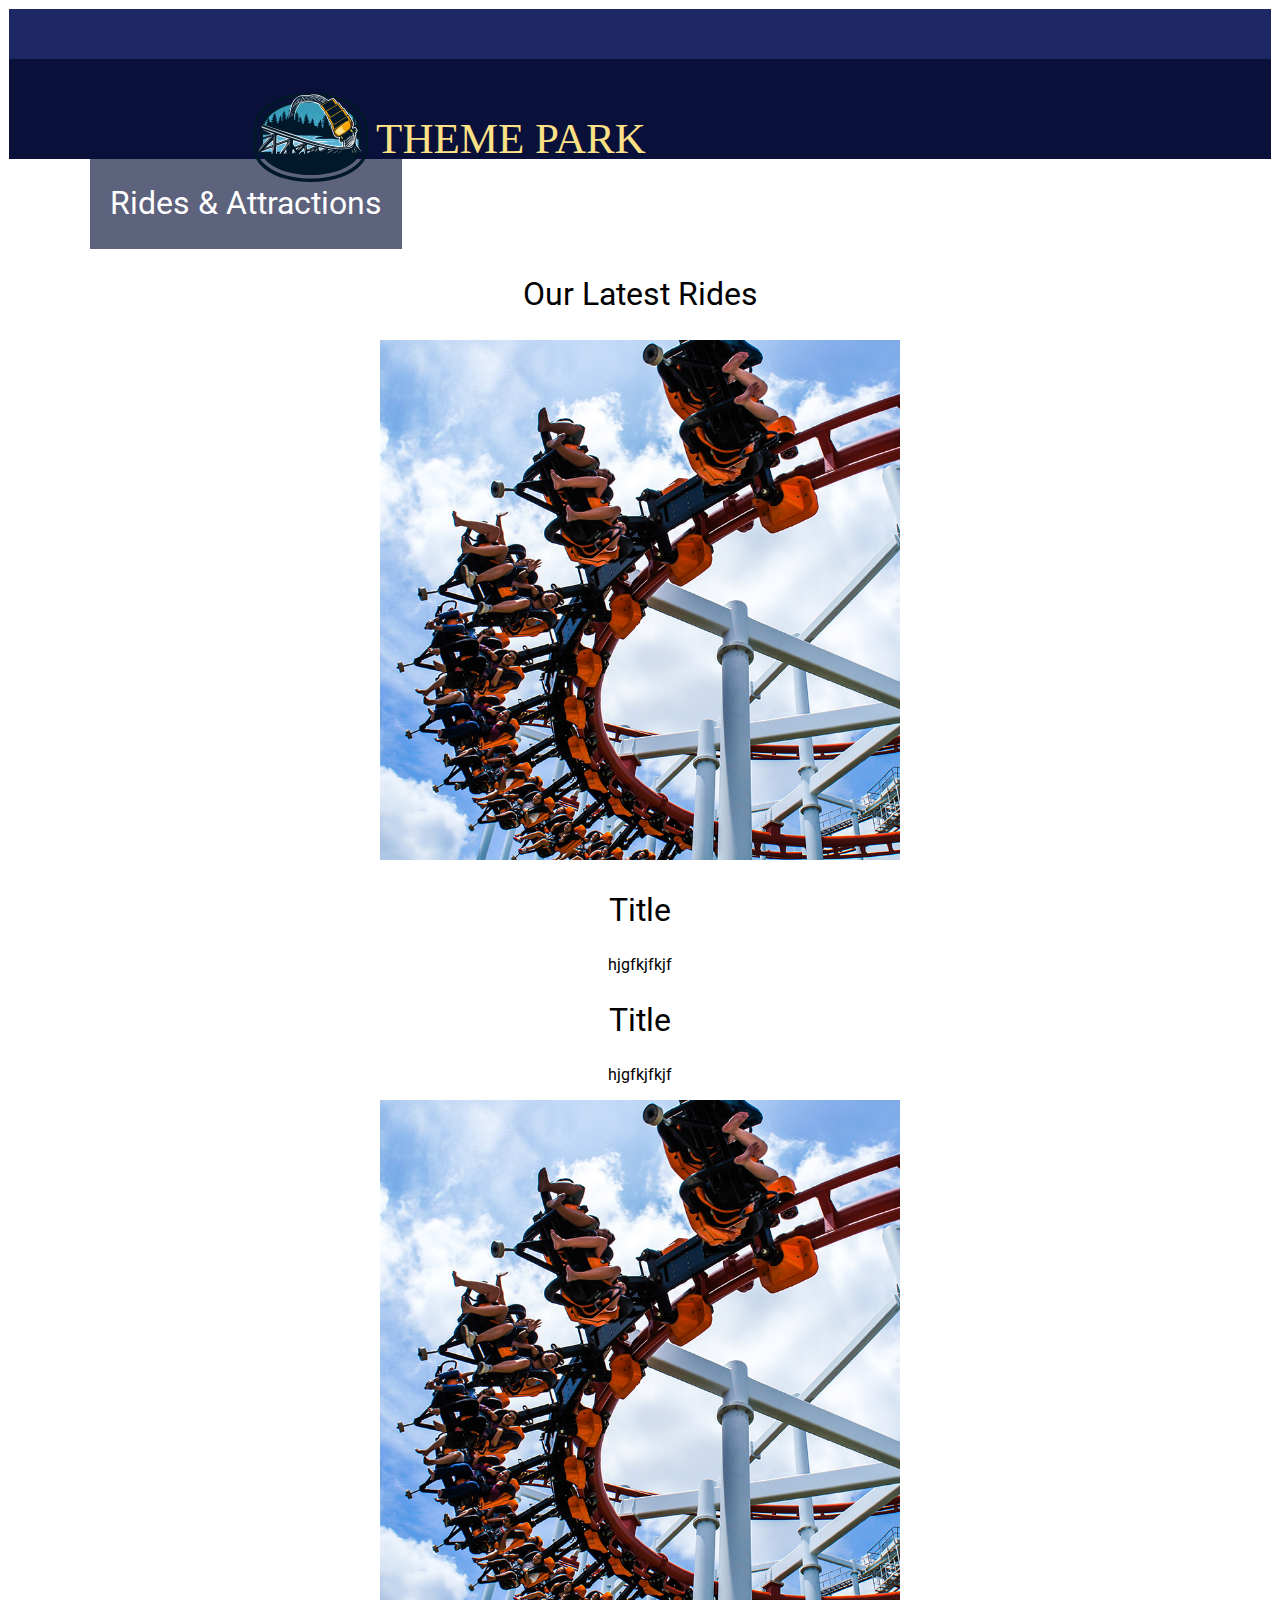
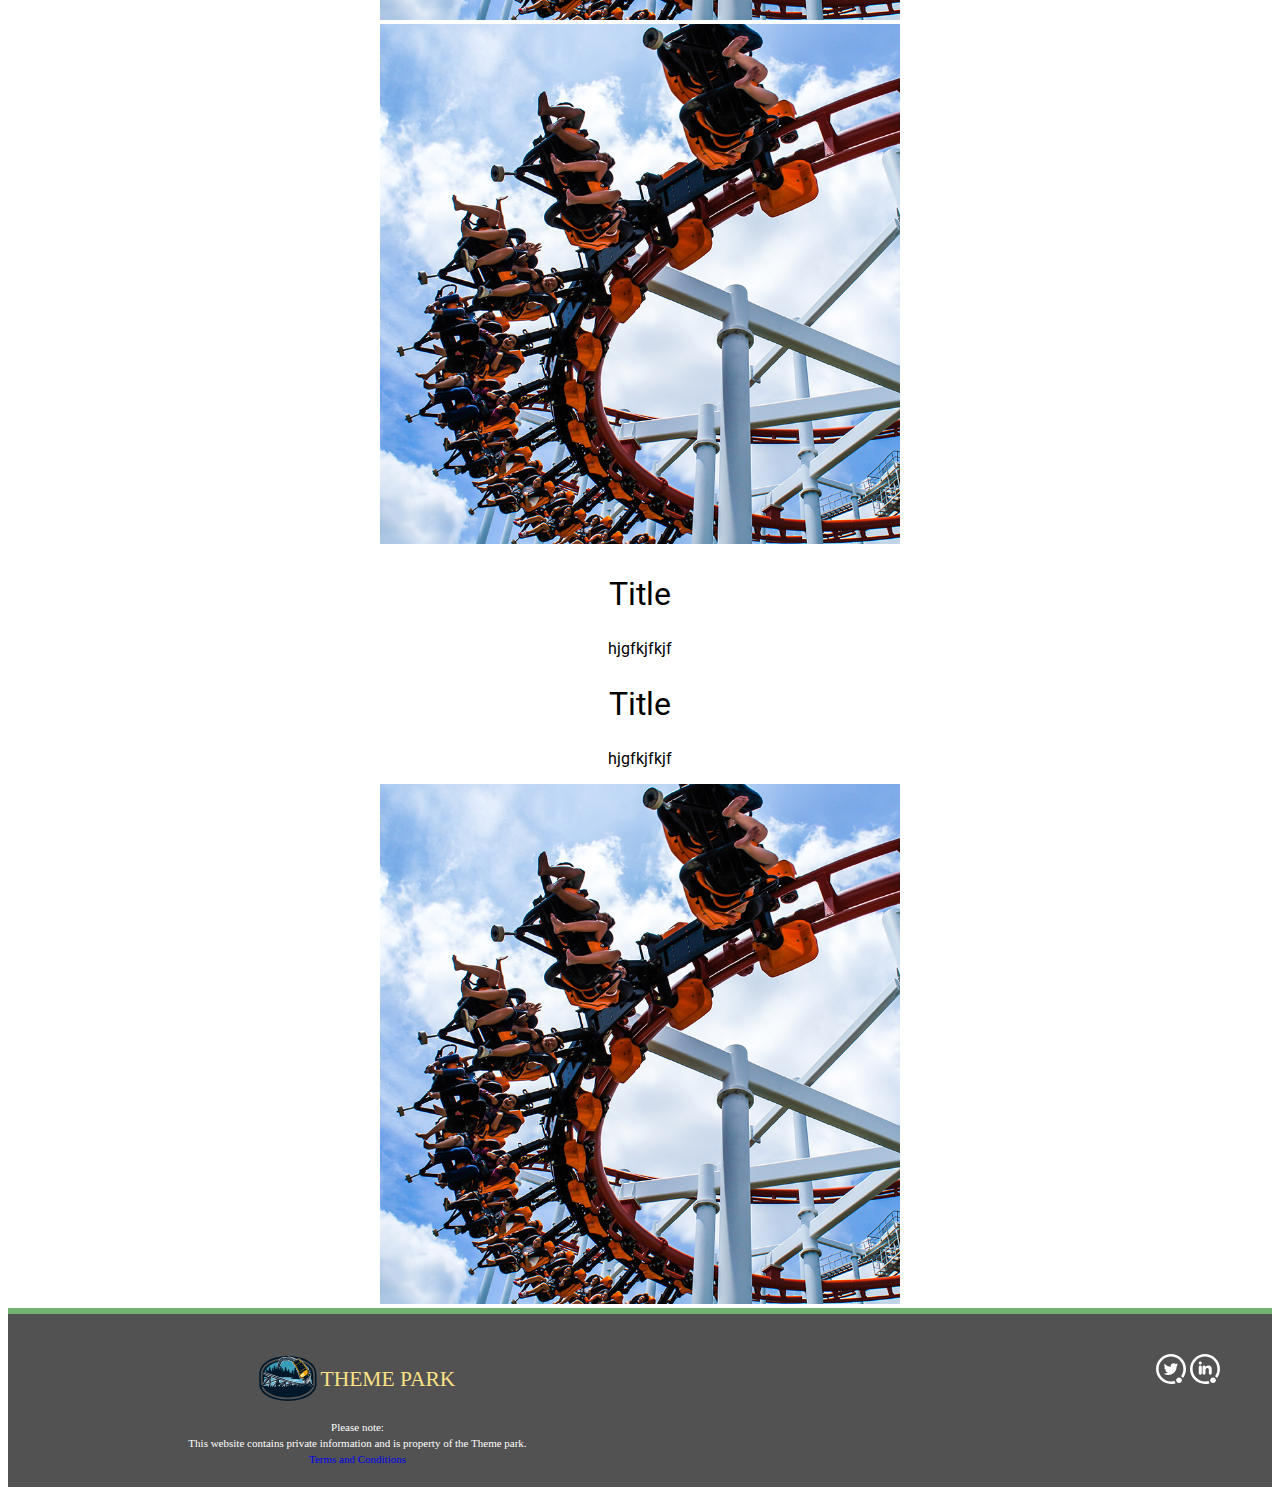
==== about-the-park.html @ 06538657 "Update about-the-park.html" ====
<!DOCTYPE html>
<html lang="en">

<!-- This head section contains all the invisible information about the page -->
<head>
  <title>Theme Park</title>
  <meta charset="utf-8">
  <meta name="description" content="?????">
  <meta name="author" content="????">
  <meta name="viewport" content="width=device-width, initial-scale=1.0">
  <meta name="refresh" content="600">
  <meta name="keywords" content="?????'">
  <link rel="stylesheet" type="text/css" href="StyleSheet/common.css">
  <link rel="preconnect" href="https://fonts.googleapis.com">
<link rel="preconnect" href="https://fonts.gstatic.com" crossorigin>
<link href="https://fonts.googleapis.com/css2?family=Roboto:wght@300&display=swap" rel="stylesheet">
</head>

<!-- This body section contains the structure for all the visble content -->
<body>
<div class = "grid-container-index">
    <header>

    <div class="info-bar">
    </div>
       
    <nav>
        <a class="navbar-brand" href="#">
       <img src="../img/logo.svg" width="400px">
       </a>
           <ol>
           <li><a href="index.html">Home</a></li>
           <li><a href="rides.html">Rides</a></li>
           <li><a href="about-the-park.html">Park Information</a></li>
           </ol>
        
       </nav> 
     
    </header>

    <div style="text-align:center"> 

        <!-- <video id="video1" width="100%" width="200px" autoplay>
          <source src="../img/1079495960-preview.mp4" type="video/mp4">
          <source src="../img/1079495960-preview.mp4" type="video/ogg">
        </video>
      </div>  -->


    <section class="rides-banner">

        <div class="container">

        <div class="custom-hero-text-box text-center">
            <h1>Rides & Attractions</h1>  </h1>
        </div>
     
    </div>
    </section>






 
    


    <section class="rides-feature">
        <h2 class="text-center">Our Latest Rides</h2>

        <div class="container">

        <div class="rides-feature-row">
            <div class="rides-feature-col-2">
                <div class="rides-feature-box ">
                    <img src="img/rollercoaster1.jpg" alt="??" width= "520px" height= "520px" class="">

                    <div class="box-border ">
                    </div>
                </div>
            </div>

            <div class="rides-feature-col-2">
                <div class="rides-feature-box ">
                    <div class="box-border ">
                        <h2>Title</h2>
                        <p>hjgfkjfkjf</p>
                    </div>
                </div>
            </div>


        </div>

    </div>


    </section>


    <section class="rides-feature">
        <div class="container">

        <div class="rides-feature-row">
            <div class="rides-feature-col-2">
                <div class="rides-feature-box">
                    <div class="box-border">
                        <h2>Title</h2>
                        <p>hjgfkjfkjf</p>
                    </div>
                </div>
            </div>

            <div class="rides-feature-col-2">
                <div class="rides-feature-box ">
                    <div class="rides-feature-box">
                        <img src="img/rollercoaster1.jpg" alt="??" width= "520px" height= "520px" class="">
                    </div>
                </div>
            </div>


        </div>

    </div>


    </section>

    
    <section class="rides-feature">
        <div class="container">

        <div class="rides-feature-row">
            <div class="rides-feature-col-2">
                <div class="rides-feature-box ">
                    <img src="img/rollercoaster1.jpg" alt="??" width= "520px" height= "520px" class="">

                    <div class="box-border ">
                    </div>
                </div>
            </div>

            <div class="rides-feature-col-2">
                <div class="rides-feature-box ">
                    <div class="box-border ">
                        <h2>Title</h2>
                        <p>hjgfkjfkjf</p>
                    </div>
                </div>
            </div>


        </div>

    </div>


    </section>


    <section class="rides-feature">
        <div class="container">

        <div class="rides-feature-row">
            <div class="rides-feature-col-2">
                <div class="rides-feature-box">
                    <div class="box-border">
                        <h2>Title</h2>
                        <p>hjgfkjfkjf</p>
                    </div>
                </div>
            </div>

            <div class="rides-feature-col-2">
                <div class="rides-feature-box ">
                    <div class="rides-feature-box">
                        <img src="img/rollercoaster1.jpg" alt="??" width= "520px" height= "520px" class="">
                    </div>
                </div>
            </div>


        </div>

    </div>


    </section>





   <footer>
        <div class="products-footer">
            <div class="container">
                <div class="row">
                    <div class="col-md-6 col-sm-12 margin-bottom-20 text-center-max767" style="line-height:16px;">
                        <a href="#">
                            <img src="../img/logo.svg" width="200" class="img-fluid">
                        </a>
                        <br> <br>
                        <span style="font-size: 11px; color: #ffffff; line-height:13px;">
                            Please note:<br>
                            This website contains private information and is property of the Theme park. 
                        </span>
                        <br>
                        <div class="margin-top-10">
                        <a href="#" class="color-green" style="font-size: 11px;">Terms and Conditions</a>
                        </div>
                    </div>
        
                    <div class="col-md-6 col-sm-12">
                        <div class="row">
                            <div class="col-md-12 text-right-custom text-center-max767">
                                <a href="#" target="_blank">
                                    <img src="../img/twitter.svg" width="30" class="img-fluid margin-right-15">
                                </a>
                                <a href="#" target="_blank">
                                    <img src="../img/linkedin.svg" width="30" class="img-fluid">
                                </a>
                            </div>
                        </div>
                    </div>
                </div>
               
              
            </div>
        </div>
    </footer>
</div>
</body>
</html>
---- StyleSheet/common.css ----
/*Common CSS-------------------------------------*/

* {
    box-sizing: border-box;
}

body{
    background: white;
    height: 100%;
}

h1{
    font-family: 'Roboto', sans-serif;
    font-style: normal;
    font-variant: normal;
    font-weight: normal;
    font-size: 2em;
    color: white;
}

h2{
    font-family: 'Roboto', sans-serif;
    font-style: normal;
    font-variant: normal;
    font-weight: normal;
    font-size: 2em;
}

h3{
    font-family: 'Roboto', sans-serif;
    font-style: normal;
    font-variant: normal;
    font-weight: 500;
    font-size: 1.3em;
}


h4{
    font-family: 'Roboto', sans-serif;
    font-style: normal;
    font-variant: normal;
    font-weight: normal;
    font-size: 1em;
    color: rgb(0, 0, 0);
}

p{
    font-family: 'Roboto', sans-serif;
    font-style: normal;
    font-variant: normal;
    font-weight: normal;
    font-size: 1em;
    color: rgb(0, 0, 0);
}

.logo{
    margin-top: -10px;
}

.text-center{
    text-align: center;
}

.container{
max-width: 1130px;
width: 100%;
    padding-right: 15px;
    padding-left: 15px;
    margin-right: auto;
    margin-left: auto;
}

a:link { text-decoration: none; }
a:visited { text-decoration: none; }
a:hover { text-decoration: none; }
a:active { text-decoration: none; }



/*Header CSS---------------------------------------*/

header { grid-area: header; }

header{
    background:#09103a;
    
    border: 1px solid white;
    text-align: center;
    width:100%;
    height:150px;    
}

infobar { grid-area: infobar; }

.info-bar {
    background: #1d2864;
    color: #fff;
height: 50px;
}

.custom-hero-text-box{
    background: #09103aa8;
    padding: 5px 20px 5px 20px;
    width: fit-content;
    height: fit-content;
}

/*Nav CSS-------------------------------------------*/


nav { grid-area: nav; }

nav{
    background:#09103a;
    text-align:center;
    width:100%;
    height: 100px;
    padding-top: 30px;
}

nav ol{
    list-style:none;
    margin:0;
    text-align:center;
    float: right;
    
    
}

nav li{
    display:inline;
   
}

nav li a {
    font-family: Arial, Helvetica, sans-serif;
    font-style: normal;
    text-decoration: none;
    font-variant: normal;
    font-weight: normal;
    font-size: 1em;
    color:hsl(0,0%,255%);
    display:inline-block;
    padding: 30px 40px 20px 40px;

    
    
}

nav li a:hover{

    background: rgb(101, 101, 101);
   
}  

.navbar-brand {
    padding-top: 30px;
    margin-right: 30%;

}



.tickets{
    margin-top: 20px;
    margin-bottom: 20px;
}


.ticket-row {
    display: -ms-flexbox;
    display: flex;
    -ms-flex-wrap: wrap;
    flex-wrap: wrap;
    justify-content: space-between;
    justify-content: center;


}

.ticket-col-4 {
    -ms-flex: 0 0 33.333333%;
    flex: 0 0 33.333333%;
    max-width: 33.333333%;
}

.ticket-box {
    color: #6b2525;
    margin-left: 10px;
    margin-right: auto;
    text-align: center;
    text-decoration: none;
    overflow: hidden;
}

.feature-row {
    display: -ms-flexbox;
    display: flex;
    -ms-flex-wrap: wrap;
    flex-wrap: wrap;
    
}

.feature-col-2 {
    -ms-flex: 0 0 50%;
    flex: 0 0 50%;
    max-width: 50%;
    min-width: 400px;
    margin-left: auto;
    margin-right: auto;
}

.feature-box {
    padding: 10px;
    color: #6b2525;
    margin-left: auto;
    margin-right: auto;
    margin-bottom: 5px;
    text-align: left;
}

.color-box .box-border {
    border: 1px solid #ffffff;
    padding: 20px 15px;
    border-radius: 16px;
    min-height: 501px;
}

.orange {
    background: #f08819;
}

.white {
    border-color:  #f08819;
    border-width: 1px;;
    border-style: solid;
    background: #fff;
}

.banner{
    height: 600px;
    background-color: rgb(0, 0, 0);
    background: url(../img/shutterstock_271954364.jpg) no-repeat;
    background-size: cover;
    background-position: top center;
    /* overflow: hidden; */
    padding: 4% 0 0 0;
}

/*Footer CSS-------------------------------------------*/

.products-footer {
    background: #525252;
    padding: 40px 0 20px 0;
    overflow: hidden;
    border-top: 6px solid #74b272;
}

    .row {
        display: -ms-flexbox;
        display: flex;
        -ms-flex-wrap: wrap;
        flex-wrap: wrap;
        margin-right: -15px;
        margin-left: -15px;
    }



.text-right-custom {
    text-align: right;
}


.col-md-6 {

    flex: 0 0 100%;
    max-width: 50%;
}

.col-md-12 {

    flex: 0 0 100%;
}


.img-fluid {
    transition: all .2s ease-in-out;
    margin-bottom: -4px;

}

.img-fluid:hover {
    transform: scale(1.1);
}
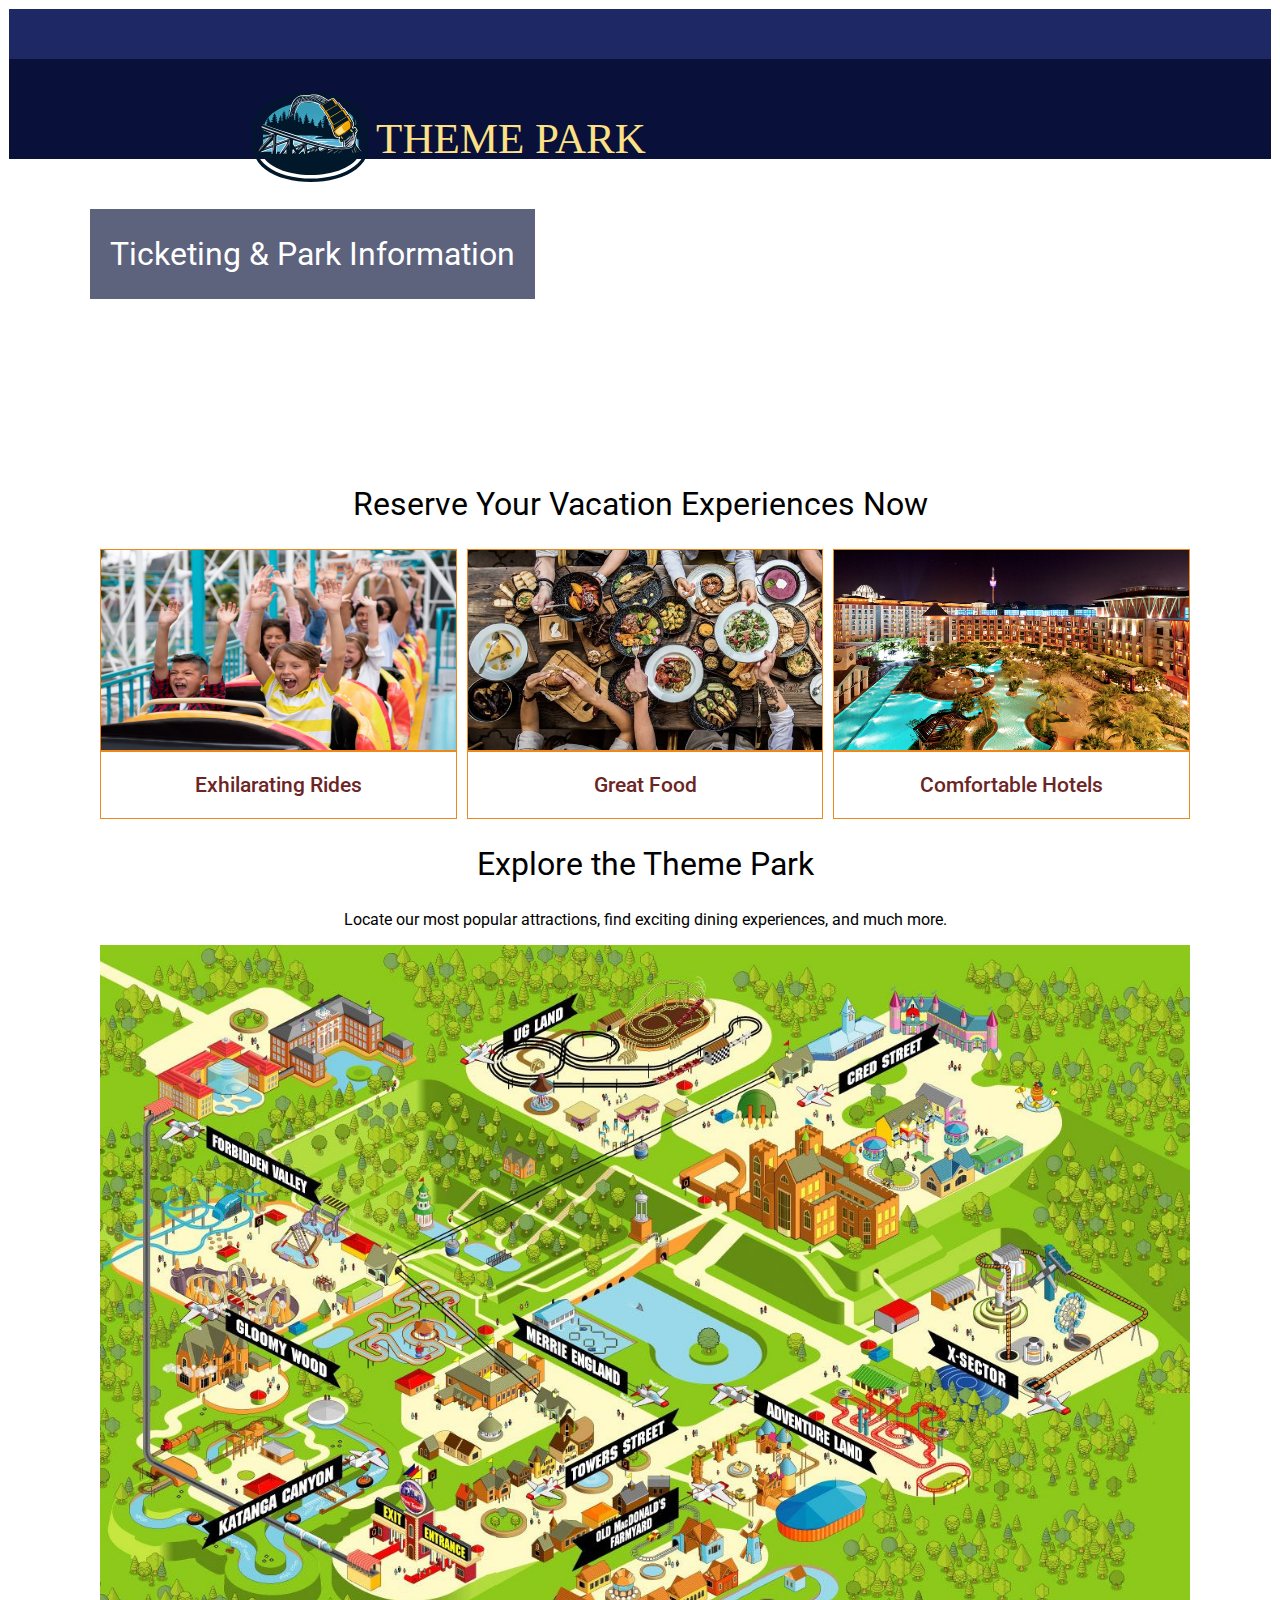
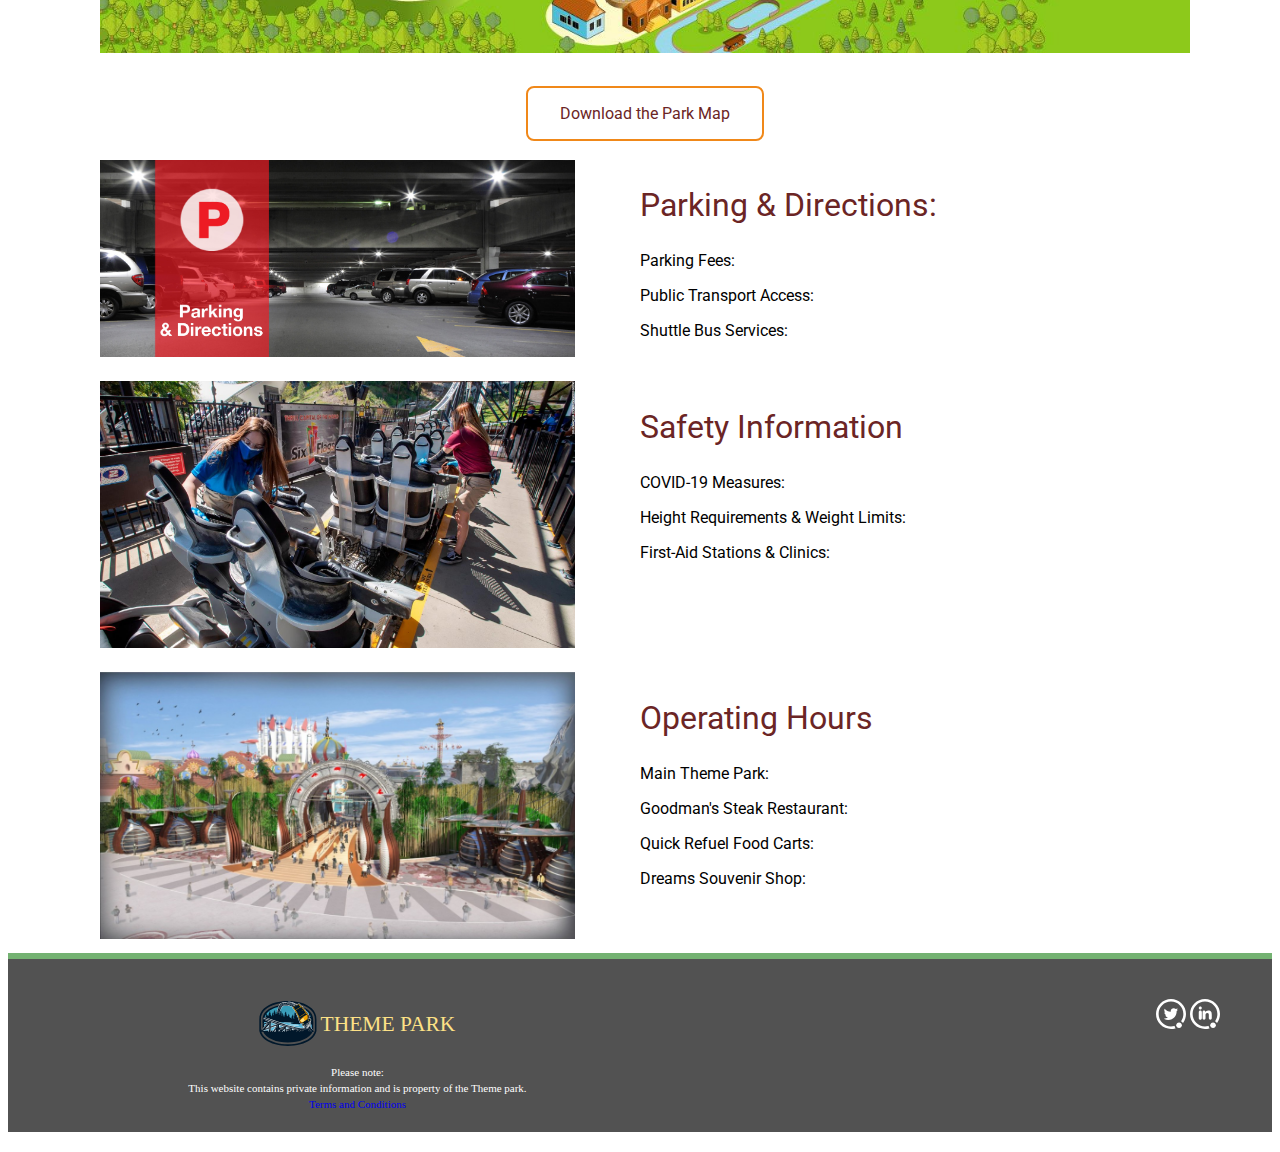
==== commit 8a6ded60: "Added parkInfo.css, extended HTML for 3rd page." ====
--- a/about-the-park.html
+++ b/about-the-park.html
@@ -11,15 +11,19 @@
   <meta name="refresh" content="600">
   <meta name="keywords" content="?????'">
   <link rel="stylesheet" type="text/css" href="StyleSheet/common.css">
+  <link rel="stylesheet" type="text/css" href="StyleSheet/parkInfo.css">
   <link rel="preconnect" href="https://fonts.googleapis.com">
 <link rel="preconnect" href="https://fonts.gstatic.com" crossorigin>
 <link href="https://fonts.googleapis.com/css2?family=Roboto:wght@300&display=swap" rel="stylesheet">
 </head>
 
-<!-- This body section contains the structure for all the visble content -->
+<!-- This body section contains the structure for all the visible content -->
 <body>
 <div class = "grid-container-index">
+    
     <header>
+        
+    <!-- Beginning of the navigation bar, containing links to other pages. -->
 
     <div class="info-bar">
     </div>
@@ -38,161 +42,165 @@
      
     </header>
 
+    <!-- Beginning of the 3 column card layout for ticketing. -->
+
     <div style="text-align:center"> 
 
-        <!-- <video id="video1" width="100%" width="200px" autoplay>
-          <source src="../img/1079495960-preview.mp4" type="video/mp4">
-          <source src="../img/1079495960-preview.mp4" type="video/ogg">
-        </video>
-      </div>  -->
-
-
-    <section class="rides-banner">
-
-        <div class="container">
-
-        <div class="custom-hero-text-box text-center">
-            <h1>Rides & Attractions</h1>  </h1>
-        </div>
-     
-    </div>
-    </section>
-
-
-
-
-
-
- 
-    
-
-
-    <section class="rides-feature">
-        <h2 class="text-center">Our Latest Rides</h2>
-
-        <div class="container">
-
-        <div class="rides-feature-row">
-            <div class="rides-feature-col-2">
-                <div class="rides-feature-box ">
-                    <img src="img/rollercoaster1.jpg" alt="??" width= "520px" height= "520px" class="">
-
+    <section class="parkInfo-banner">
+        <div class="container">
+
+         <div class="custom-hero-text-box text-center">
+                <h1>Ticketing & Park Information</h1>  </h1>
+        </div>  
+      </div>
+    </section>
+
+    <section class="reservation">
+        <div class="container">
+            <h2 class="text-center">Reserve Your Vacation Experiences Now</h2>
+        <div class="reservation-row">
+
+            <div class="reservation-col">
+                <div class="reservation-box white">
+                    <div class="box-border text-center">
+                        <a href="#" target="_blank" class="color-white">
+                        <img src="img/parkInfo/exhilarating.jpg" alt="??" width= "360px" height= "200px" class="img-fluid">
+                    </div>
+                </div>
+                <div class="box-border text-center reservation-box white">
+                <h3>Exhilarating Rides</h3></div></a>
+            </div>
+        
+
+            <div class="reservation-col">
+                <div class="reservation-box white">
+                    <div class="box-border text-center">
+                        <a href="#" target="_blank" class="color-white">
+                        <img src="img/parkInfo/food.jpg" alt="??" width= "360px" height= "200px" class="img-fluid">
+                    </div>
+                </div>
+                <div class="box-border text-center reservation-box white">
+                <h3>Great Food</h3></div></a>
+            </div>
+
+            <div class="reservation-col">
+                <div class="reservation-box white">
+                    <div class="box-border text-center">
+                        <a href="#" target="_blank" class="color-white">
+                        <img src="img/parkInfo/hotels.jpg" alt="??" width= "360px" height= "200px" class="img-fluid">
+                    </div>
+                </div>
+                <div class="box-border text-center reservation-box white">
+                <h3>Comfortable Hotels</h3></div></a>
+            </div>
+
+        </div>
+            
+        </div>
+       
+      <!-- Beginning of the park map. -->
+
+      <section class="parkMap">
+        <div class="container">
+            <div class="parkMap-row">
+                <div class="parkMap-box ">
                     <div class="box-border ">
-                    </div>
-                </div>
-            </div>
-
-            <div class="rides-feature-col-2">
-                <div class="rides-feature-box ">
-                    <div class="box-border ">
-                        <h2>Title</h2>
-                        <p>hjgfkjfkjf</p>
-                    </div>
-                </div>
-            </div>
-
-
-        </div>
-
-    </div>
-
-
-    </section>
-
-
-    <section class="rides-feature">
-        <div class="container">
-
-        <div class="rides-feature-row">
-            <div class="rides-feature-col-2">
-                <div class="rides-feature-box">
-                    <div class="box-border">
-                        <h2>Title</h2>
-                        <p>hjgfkjfkjf</p>
-                    </div>
-                </div>
-            </div>
-
-            <div class="rides-feature-col-2">
-                <div class="rides-feature-box ">
-                    <div class="rides-feature-box">
-                        <img src="img/rollercoaster1.jpg" alt="??" width= "520px" height= "520px" class="">
-                    </div>
-                </div>
-            </div>
-
-
-        </div>
-
-    </div>
-
-
-    </section>
-
-    
-    <section class="rides-feature">
-        <div class="container">
-
-        <div class="rides-feature-row">
-            <div class="rides-feature-col-2">
-                <div class="rides-feature-box ">
-                    <img src="img/rollercoaster1.jpg" alt="??" width= "520px" height= "520px" class="">
-
-                    <div class="box-border ">
-                    </div>
-                </div>
-            </div>
-
-            <div class="rides-feature-col-2">
-                <div class="rides-feature-box ">
-                    <div class="box-border ">
-                        <h2>Title</h2>
-                        <p>hjgfkjfkjf</p>
-                    </div>
-                </div>
-            </div>
-
-
-        </div>
-
-    </div>
-
-
-    </section>
-
-
-    <section class="rides-feature">
-        <div class="container">
-
-        <div class="rides-feature-row">
-            <div class="rides-feature-col-2">
-                <div class="rides-feature-box">
-                    <div class="box-border">
-                        <h2>Title</h2>
-                        <p>hjgfkjfkjf</p>
-                    </div>
-                </div>
-            </div>
-
-            <div class="rides-feature-col-2">
-                <div class="rides-feature-box ">
-                    <div class="rides-feature-box">
-                        <img src="img/rollercoaster1.jpg" alt="??" width= "520px" height= "520px" class="">
-                    </div>
-                </div>
-            </div>
-
-
-        </div>
-
-    </div>
-
-
-    </section>
-
-
-
-
+
+                        <h2>Explore the Theme Park</h2>
+                        <p>Locate our most popular attractions, find exciting dining experiences, and much more.</p>
+
+                        <img class="parkMap-img" src="img/parkInfo/TP-map.jpg" alt="A map of the Theme Park">
+
+                        <a class="parkMap-button" href="img/parkInfo/TP-map.jpg" download="Theme_Park_Map">Download the Park Map</a>
+
+                    </div> 
+                </div>
+            </div>
+        </div>
+
+
+      </section>
+
+
+      <!-- Beginning of the 3 Information Rows -->
+
+      <section class="info">
+        <div class="container">
+            <div class="info-row">
+
+                <div class="info-col-1">
+                    <div class="info-box ">
+                        <img src="img/parkInfo/parking.jpg" alt="??" class="info-img">
+                    </div>
+                </div>
+
+                <div class="info-col-2">
+                    <div class="info-box">
+                        <div class="box-border ">
+                            <h2>Parking & Directions:</h2>
+                            <p>Parking Fees: </p>
+                            <p>Public Transport Access: </p>
+                            <p>Shuttle Bus Services: </p>
+                        </div>
+                    </div>
+                </div>
+
+            </div>
+        </div>
+    </section>
+
+    <section class="info">
+        <div class="container">
+            <div class="info-row">
+
+                <div class="info-col-1">
+                    <div class="info-box ">
+                        <img src="img/parkInfo/safety.jpg" alt="??" class="info-img">
+                    </div>
+                </div>
+
+                <div class="info-col-2">
+                    <div class="info-box">
+                        <div class="box-border ">
+                            <h2>Safety Information</h2>
+                            <p>COVID-19 Measures: </p>
+                            <p>Height Requirements & Weight Limits: </p>
+                            <p>First-Aid Stations & Clinics: </p>
+                        </div>
+                    </div>
+                </div>
+
+            </div>
+        </div>
+    </section>
+
+    <section class="info">
+        <div class="container">
+            <div class="info-row">
+
+                <div class="info-col-1">
+                    <div class="info-box ">
+                        <img src="img/parkInfo/operatingHrs.png" alt="??" class="info-img">
+                    </div>
+                </div>
+
+                <div class="info-col-2">
+                    <div class="info-box">
+                        <div class="box-border ">
+                            <h2>Operating Hours</h2>
+                            <p>Main Theme Park: </p>
+                            <p>Goodman's Steak Restaurant: </p>
+                            <p>Quick Refuel Food Carts: </p>
+                            <p>Dreams Souvenir Shop: </p>
+                        </div>
+                    </div>
+                </div>
+
+            </div>
+        </div>
+    </section>
+
+    <!-- The footer Section -->
 
    <footer>
         <div class="products-footer">
--- a/StyleSheet/parkInfo.css
+++ b/StyleSheet/parkInfo.css
@@ -0,0 +1,141 @@
+/*-----Ticketing & Park Information Page-----*/
+
+/*---Top Banner---*/
+.parkInfo-banner{
+    height: 300px;
+    background-color: rgb(0, 0, 0);
+    background: url(../img/shutterstock_271954364.jpg) no-repeat;
+    background-size: cover;
+    background-position: top center;
+    /* overflow: hidden; */
+    padding: 4% 0 0 0;
+}
+
+/*---3 Cards---*/
+.reservation{
+    margin-top: 20px;
+    margin-bottom: 20px;
+}
+
+
+.reservation-row {
+    display: -ms-flexbox;
+    display: flex;
+    -ms-flex-wrap: wrap;
+    flex-wrap: wrap;
+    justify-content: space-between;
+    justify-content: center;
+}
+
+.reservation-col {
+    -ms-flex: 0 0 33.333333%;
+    flex: 0 0 33.333333%;
+    max-width: 33.333333%;
+}
+
+.reservation-box {
+    color: #6b2525;
+    margin-left: 10px;
+    margin-right: auto;
+    text-align: center;
+    text-decoration: none;
+    overflow: hidden;
+}
+
+/*---Park Map---*/
+
+.parkMap-row {
+    -ms-flex: 0 0 100%;
+    flex: 0 0 100%;
+    max-width: 1130px;
+    min-width: 400px;
+    padding-left: 10px;
+    margin-left: auto;
+    margin-right: auto;
+}
+
+.parkMap-box {
+    color: #000000;
+    margin-left: auto;
+    margin-right: auto;
+    margin-bottom: 5px;
+    text-align: center;
+}
+
+.parkMap-img{
+    max-width: 1130px;
+    width: 100%;
+    margin-right: auto;
+    margin-left: auto;
+    padding-bottom: 25px;
+}
+
+.parkMap-button{
+    background-color: #ffffff;
+    border: 2px solid #f08819;
+    color: #6b2525;
+    padding: 16px 32px;
+    text-align: center;
+    text-decoration: none;
+    display: inline-block;
+    font-family: 'Roboto', sans-serif;
+    font-style: normal;
+    font-variant: normal;
+    font-weight: normal;
+    font-size: 16px;
+    margin: 4px 2px;
+    transition-duration: 0.4s;
+    cursor: pointer;
+    border-radius: 8px;
+}
+  
+    .parkMap-button:hover{
+        background-color: #f08819;
+        color: white;
+    }
+
+/*---3 Information Rows---*/
+.info-row {
+    display: -ms-flexbox;
+    display: flex;
+    -ms-flex-wrap: wrap;
+    flex-wrap: wrap; 
+    padding: 10px
+}
+
+.info-col-1 {
+    -ms-flex: 0 0 50%;
+    flex: 0 0 50%;
+    max-width: 50%;
+    min-width: 400px;
+    margin-left: auto;
+    margin-right: auto;
+    align-self: center;
+}
+
+.info-col-2 {
+    -ms-flex: 0 0 50%;
+    flex: 0 0 50%;
+    max-width: 50%;
+    min-width: 400px;
+    margin-left: auto;
+    margin-right: auto;
+    align-self: flex-start;
+}
+
+.info-box {
+    color: #6b2525;
+    margin-left: auto;
+    margin-right: auto;
+    text-align: left;
+    border-color: #000000;
+}
+
+.info-img{
+    max-width: 475px;
+    width: 100%;
+    max-height: 267px;
+    height: 100%;
+    margin-right: auto;
+    margin-left: auto;
+}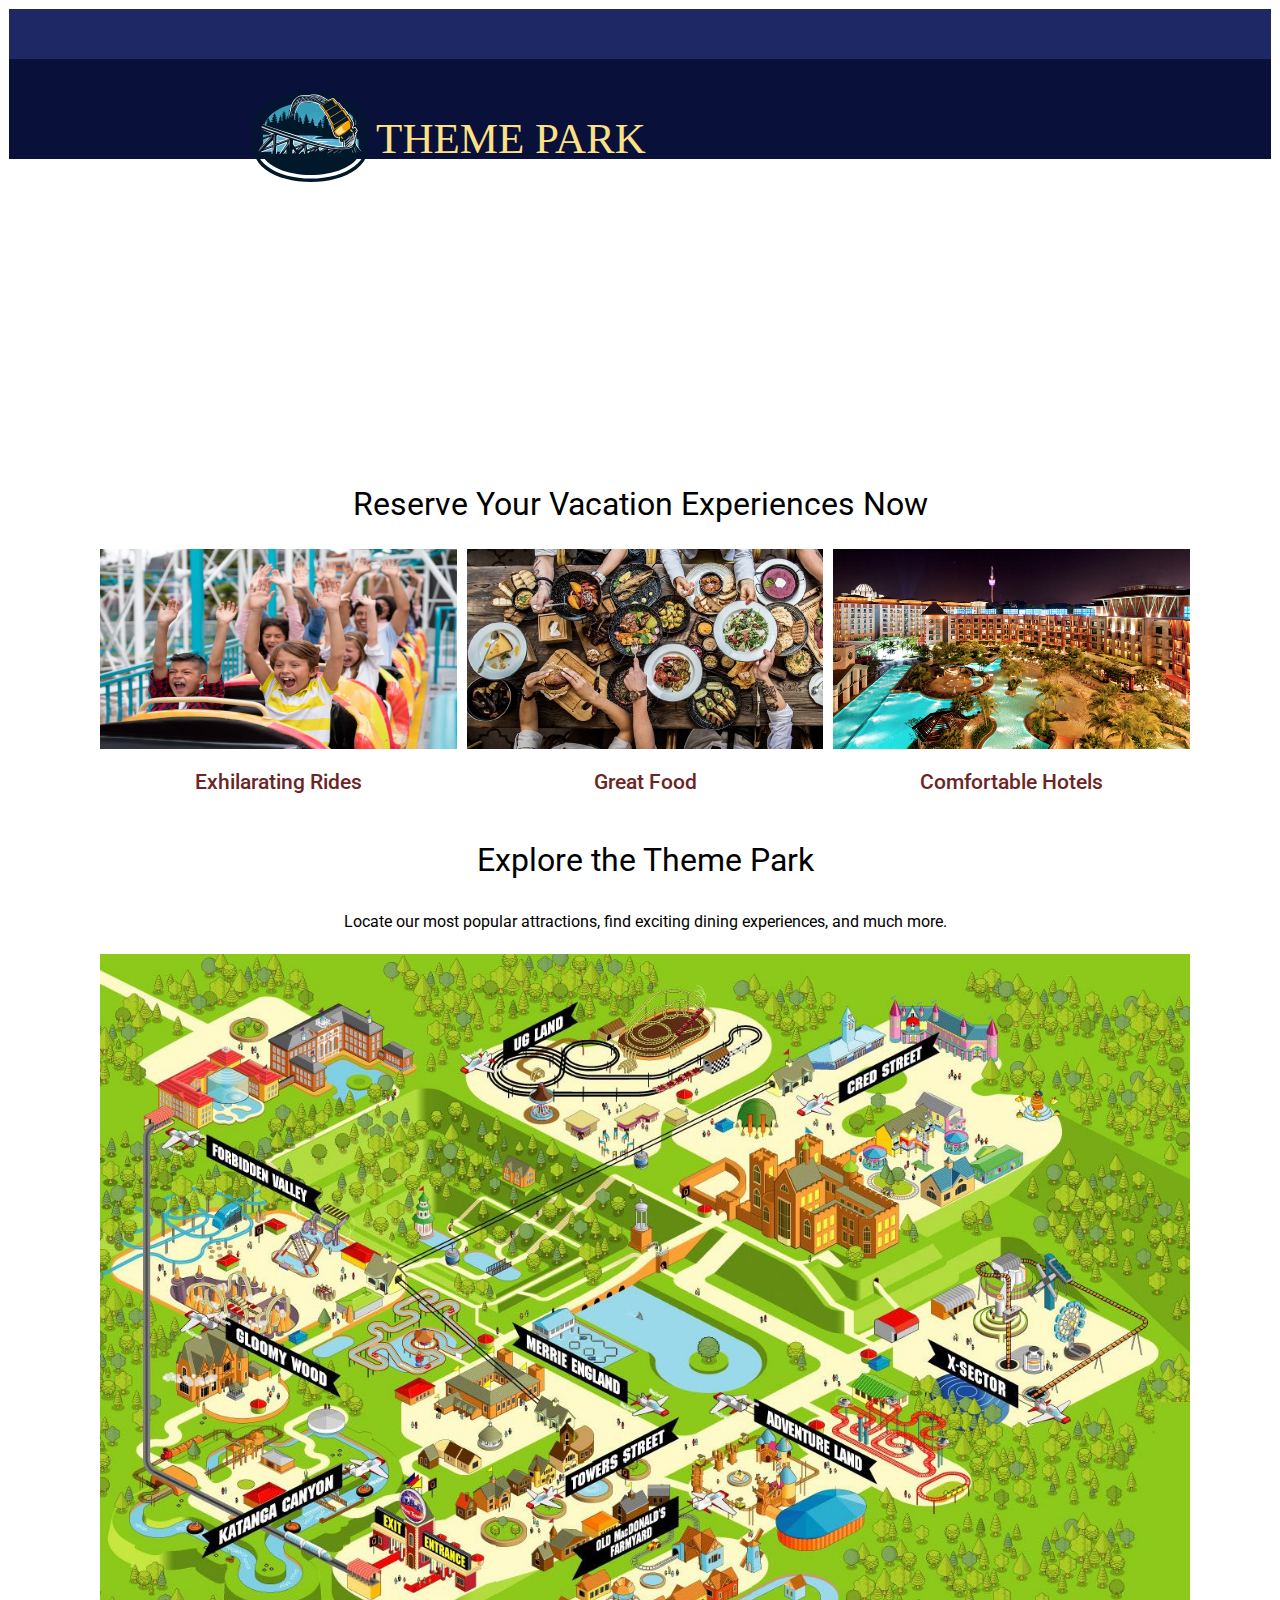
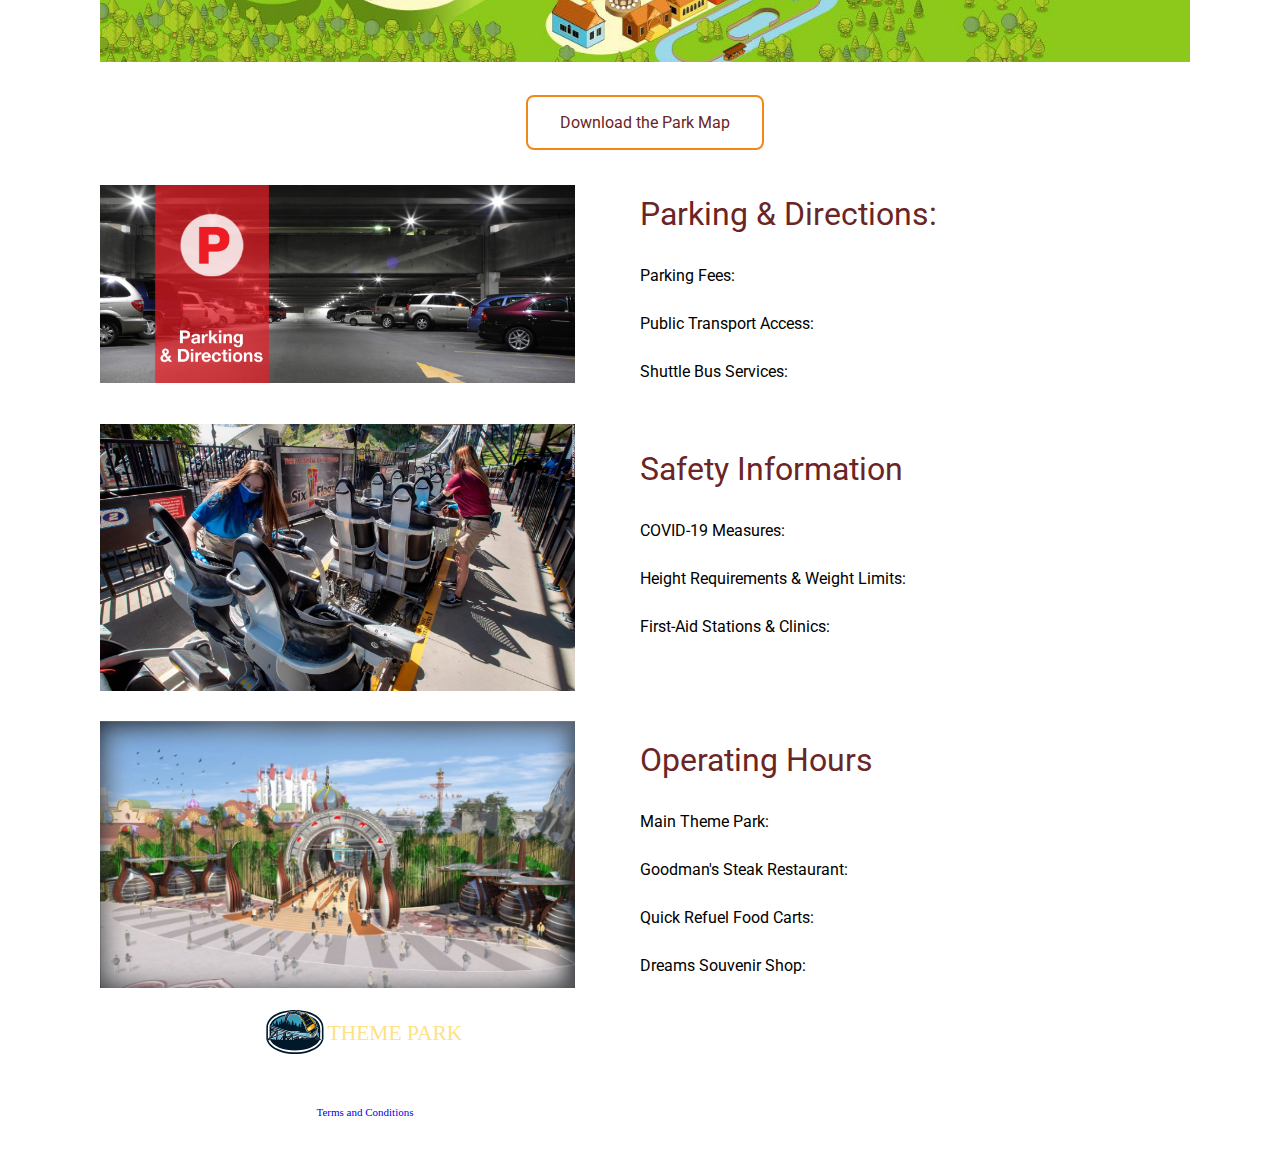
==== commit e5ac2744: "Added alt-text to page 3" ====
--- a/about-the-park.html
+++ b/about-the-park.html
@@ -64,7 +64,7 @@
                 <div class="reservation-box white">
                     <div class="box-border text-center">
                         <a href="#" target="_blank" class="color-white">
-                        <img src="img/parkInfo/exhilarating.jpg" alt="??" width= "360px" height= "200px" class="img-fluid">
+                        <img src="img/parkInfo/exhilarating.jpg" alt="Exhilarating Rides" width= "360px" height= "200px" class="img-fluid">
                     </div>
                 </div>
                 <div class="box-border text-center reservation-box white">
@@ -76,7 +76,7 @@
                 <div class="reservation-box white">
                     <div class="box-border text-center">
                         <a href="#" target="_blank" class="color-white">
-                        <img src="img/parkInfo/food.jpg" alt="??" width= "360px" height= "200px" class="img-fluid">
+                        <img src="img/parkInfo/food.jpg" alt="Great Food" width= "360px" height= "200px" class="img-fluid">
                     </div>
                 </div>
                 <div class="box-border text-center reservation-box white">
@@ -87,7 +87,7 @@
                 <div class="reservation-box white">
                     <div class="box-border text-center">
                         <a href="#" target="_blank" class="color-white">
-                        <img src="img/parkInfo/hotels.jpg" alt="??" width= "360px" height= "200px" class="img-fluid">
+                        <img src="img/parkInfo/hotels.jpg" alt="Comfortable Hotels" width= "360px" height= "200px" class="img-fluid">
                     </div>
                 </div>
                 <div class="box-border text-center reservation-box white">
@@ -130,7 +130,7 @@
 
                 <div class="info-col-1">
                     <div class="info-box ">
-                        <img src="img/parkInfo/parking.jpg" alt="??" class="info-img">
+                        <img src="img/parkInfo/parking.jpg" alt="Parking Information and Directions" class="info-img">
                     </div>
                 </div>
 
@@ -155,7 +155,7 @@
 
                 <div class="info-col-1">
                     <div class="info-box ">
-                        <img src="img/parkInfo/safety.jpg" alt="??" class="info-img">
+                        <img src="img/parkInfo/safety.jpg" alt="Safety Information" class="info-img">
                     </div>
                 </div>
 
@@ -180,7 +180,7 @@
 
                 <div class="info-col-1">
                     <div class="info-box ">
-                        <img src="img/parkInfo/operatingHrs.png" alt="??" class="info-img">
+                        <img src="img/parkInfo/operatingHrs.png" alt="Operating Hours" class="info-img">
                     </div>
                 </div>
 
--- a/StyleSheet/common.css
+++ b/StyleSheet/common.css
@@ -50,6 +50,7 @@
     font-variant: normal;
     font-weight: normal;
     font-size: 1em;
+    line-height: 2em;
     color: rgb(0, 0, 0);
 }
 
@@ -98,12 +99,42 @@
 height: 50px;
 }
 
-.custom-hero-text-box{
+#customHeroText{
+    background: #f5a300b2;
+    padding: 5px 20px 5px 20px;
+    width: fit-content;
+    height: fit-content;
+}
+
+#custom-hero-text-box-b{
     background: #09103aa8;
     padding: 5px 20px 5px 20px;
     width: fit-content;
     height: fit-content;
 }
+
+.banner-button {
+    background-color: #ffffff;
+    border: 2px solid #f5a400;
+    color: #6b2525;
+    padding: 16px 32px;
+    text-align: center;
+    text-decoration: none;
+    display: inline-block;
+    font-family: 'Roboto', sans-serif;
+    font-style: normal;
+    font-variant: normal;
+    font-weight: normal;
+    font-size: 16px;
+    margin: 4px 2px;
+    transition-duration: 0.4s;
+    cursor: pointer;
+  }
+
+  .banner-button:hover {
+    background-color: #f5a400;
+    color: white;
+  }
 
 /*Nav CSS-------------------------------------------*/
 
@@ -142,121 +173,29 @@
     color:hsl(0,0%,255%);
     display:inline-block;
     padding: 30px 40px 20px 40px;
-
-    
-    
 }
 
 nav li a:hover{
-
-    background: rgb(101, 101, 101);
-   
+    background: #f5a400;
 }  
 
 .navbar-brand {
     padding-top: 30px;
     margin-right: 30%;
-
-}
-
-
-
-.tickets{
-    margin-top: 20px;
-    margin-bottom: 20px;
-}
-
-
-.ticket-row {
-    display: -ms-flexbox;
-    display: flex;
-    -ms-flex-wrap: wrap;
-    flex-wrap: wrap;
-    justify-content: space-between;
-    justify-content: center;
-
-
-}
-
-.ticket-col-4 {
-    -ms-flex: 0 0 33.333333%;
-    flex: 0 0 33.333333%;
-    max-width: 33.333333%;
-}
-
-.ticket-box {
-    color: #6b2525;
-    margin-left: 10px;
-    margin-right: auto;
-    text-align: center;
-    text-decoration: none;
-    overflow: hidden;
-}
-
-.feature-row {
-    display: -ms-flexbox;
-    display: flex;
-    -ms-flex-wrap: wrap;
-    flex-wrap: wrap;
-    
-}
-
-.feature-col-2 {
-    -ms-flex: 0 0 50%;
-    flex: 0 0 50%;
-    max-width: 50%;
-    min-width: 400px;
-    margin-left: auto;
-    margin-right: auto;
-}
-
-.feature-box {
-    padding: 10px;
-    color: #6b2525;
-    margin-left: auto;
-    margin-right: auto;
-    margin-bottom: 5px;
-    text-align: left;
-}
-
-.color-box .box-border {
-    border: 1px solid #ffffff;
-    padding: 20px 15px;
-    border-radius: 16px;
-    min-height: 501px;
-}
-
-.orange {
-    background: #f08819;
-}
-
-.white {
-    border-color:  #f08819;
-    border-width: 1px;;
-    border-style: solid;
-    background: #fff;
-}
-
-.banner{
-    height: 600px;
-    background-color: rgb(0, 0, 0);
-    background: url(../img/shutterstock_271954364.jpg) no-repeat;
-    background-size: cover;
-    background-position: top center;
-    /* overflow: hidden; */
-    padding: 4% 0 0 0;
-}
+}
+
+
 
 /*Footer CSS-------------------------------------------*/
 
-.products-footer {
+#products-footer {
     background: #525252;
     padding: 40px 0 20px 0;
     overflow: hidden;
     border-top: 6px solid #74b272;
 }
 
-    .row {
+#footer-row {
         display: -ms-flexbox;
         display: flex;
         -ms-flex-wrap: wrap;
@@ -294,3 +233,59 @@
     transform: scale(1.1);
 }
 
+.color-tscs {
+   color: #fff;
+   font-family: 'Roboto', sans-serif;
+
+}
+
+
+/*Rides Page-------------------------------------------*/
+
+
+.rides-banner{
+    height: 300px;
+    background-color: rgb(0, 0, 0);
+    background: url(../img/shutterstock_271954364.jpg) no-repeat;
+    background-size: cover;
+    background-position: top center;
+    /* overflow: hidden; */
+    padding: 4% 0 0 0;
+}
+
+
+.rides-feature-row {
+    display: -ms-flexbox;
+    display: flex;
+    -ms-flex-wrap: wrap;
+    flex-wrap: wrap;
+    
+}
+
+.rides-feature-col-2 {
+    -ms-flex: 0 0 50%;
+    flex: 0 0 50%;
+    max-width: 50%;
+    min-width: 400px;
+    margin-left: auto;
+    margin-right: auto;
+}
+
+.rides-feature-box {
+    padding: 10px;
+    color: #6b2525;
+    margin-left: auto;
+    margin-right: auto;
+    margin-bottom: 5px;
+    text-align: left;
+}
+
+.parkmap{
+    height: 600px;
+    background-color: rgb(0, 0, 0);
+    background: url(../img/map.jpg) no-repeat;
+    background-size: cover;
+    background-position: top center;
+    /* overflow: hidden; */
+    padding: 4% 0 0 0;
+}
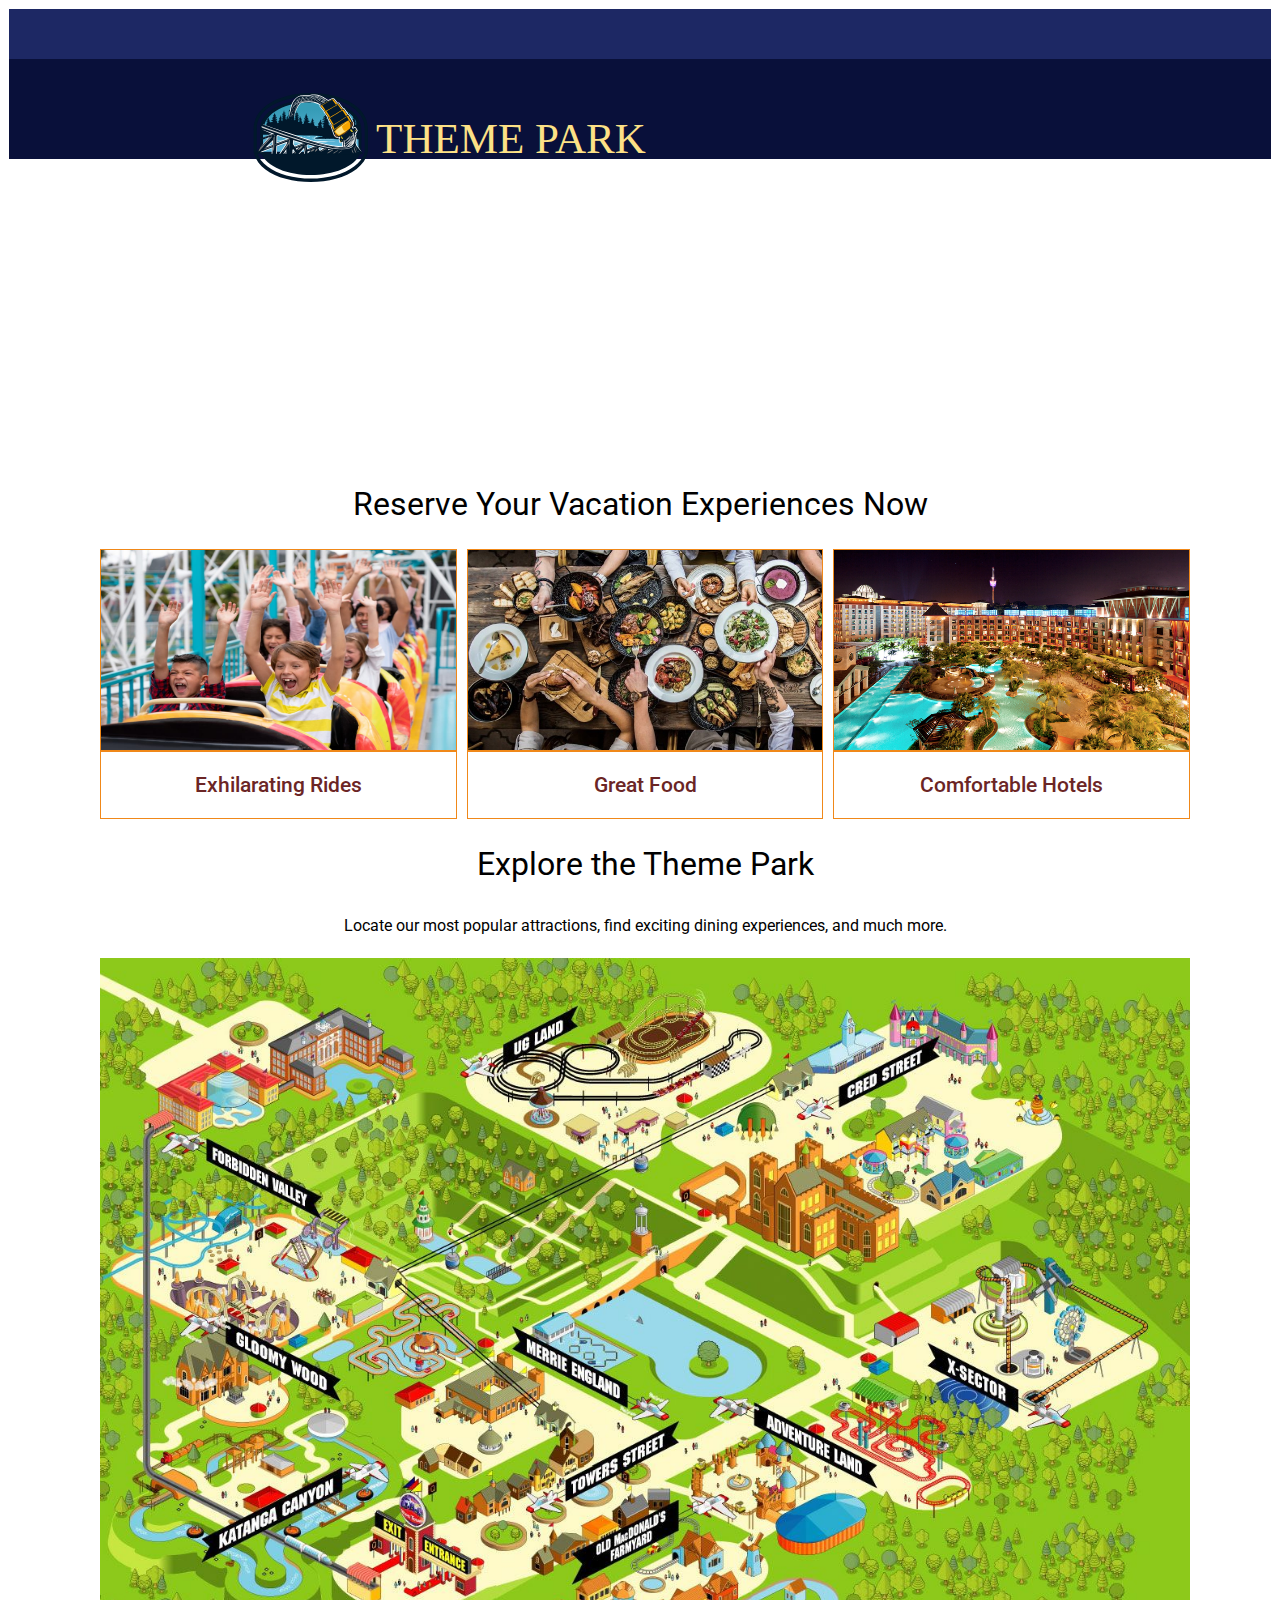
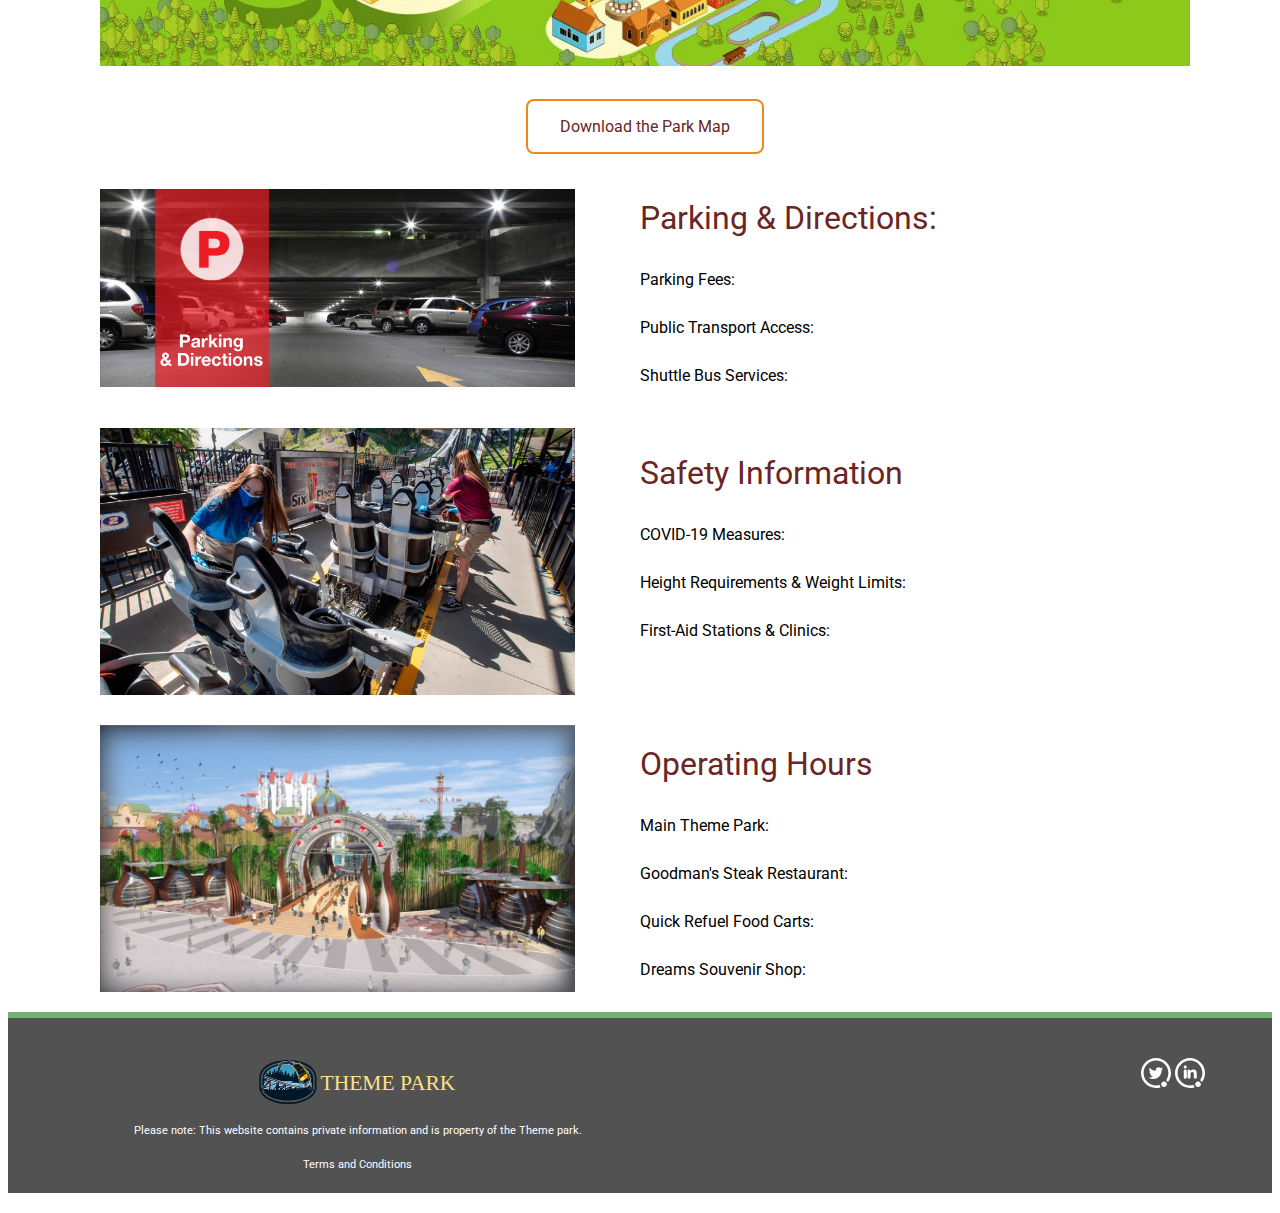
==== commit 6537141c: "head & footer update for about-the-park.html" ====
--- a/about-the-park.html
+++ b/about-the-park.html
@@ -3,19 +3,20 @@
 
 <!-- This head section contains all the invisible information about the page -->
 <head>
-  <title>Theme Park</title>
-  <meta charset="utf-8">
-  <meta name="description" content="?????">
-  <meta name="author" content="????">
-  <meta name="viewport" content="width=device-width, initial-scale=1.0">
-  <meta name="refresh" content="600">
-  <meta name="keywords" content="?????'">
-  <link rel="stylesheet" type="text/css" href="StyleSheet/common.css">
-  <link rel="stylesheet" type="text/css" href="StyleSheet/parkInfo.css">
-  <link rel="preconnect" href="https://fonts.googleapis.com">
-<link rel="preconnect" href="https://fonts.gstatic.com" crossorigin>
-<link href="https://fonts.googleapis.com/css2?family=Roboto:wght@300&display=swap" rel="stylesheet">
-</head>
+    <title>Theme Park</title>
+    <meta charset="utf-8">
+    <meta name="description" content="?????">
+    <meta name="author" content="????">
+    <meta name="viewport" content="width=device-width, initial-scale=1.0">
+    <meta name="refresh" content="600">
+    <meta name="keywords" content="?????'">
+    <link rel="stylesheet" type="text/css" href="StyleSheet/common.css">
+    <link rel="stylesheet" type="text/css" href="StyleSheet/home.css">
+    <link rel="stylesheet" type="text/css" href="StyleSheet/parkInfo.css">
+    <link rel="preconnect" href="https://fonts.googleapis.com">
+    <link rel="preconnect" href="https://fonts.gstatic.com" crossorigin>
+    <link href="https://fonts.googleapis.com/css2?family=Roboto:wght@100;300;500;700;900&display=swap" rel="stylesheet">
+  </head>
 
 <!-- This body section contains the structure for all the visible content -->
 <body>
@@ -50,7 +51,7 @@
         <div class="container">
 
          <div class="custom-hero-text-box text-center">
-                <h1>Ticketing & Park Information</h1>  </h1>
+                <h1>Ticketing & Park Information</h1>
         </div>  
       </div>
     </section>
@@ -200,45 +201,45 @@
         </div>
     </section>
 
-    <!-- The footer Section -->
-
-   <footer>
-        <div class="products-footer">
-            <div class="container">
-                <div class="row">
-                    <div class="col-md-6 col-sm-12 margin-bottom-20 text-center-max767" style="line-height:16px;">
-                        <a href="#">
-                            <img src="../img/logo.svg" width="200" class="img-fluid">
-                        </a>
-                        <br> <br>
-                        <span style="font-size: 11px; color: #ffffff; line-height:13px;">
-                            Please note:<br>
-                            This website contains private information and is property of the Theme park. 
-                        </span>
-                        <br>
-                        <div class="margin-top-10">
-                        <a href="#" class="color-green" style="font-size: 11px;">Terms and Conditions</a>
-                        </div>
-                    </div>
-        
-                    <div class="col-md-6 col-sm-12">
-                        <div class="row">
-                            <div class="col-md-12 text-right-custom text-center-max767">
-                                <a href="#" target="_blank">
-                                    <img src="../img/twitter.svg" width="30" class="img-fluid margin-right-15">
-                                </a>
-                                <a href="#" target="_blank">
-                                    <img src="../img/linkedin.svg" width="30" class="img-fluid">
-                                </a>
-                            </div>
-                        </div>
-                    </div>
-                </div>
-               
-              
-            </div>
-        </div>
-    </footer>
+ <!-- Footer section for quick links, social links, contact info, legal etc-->
+
+
+ <footer>
+    <div id="products-footer">
+        <div class="container">
+            <div id="footer-row">
+                <div class="col-md-6 col-sm-12 margin-bottom-20 text-center-max767" style="line-height:16px;">
+                    <a href="#">
+                        <img src="../img/logo.svg" width="200" class="img-fluid">
+                    </a>
+                    <br> <br>
+                    <span class="color-tscs" style="font-size: 11px;">
+                        Please note: This website contains private information and is property of the Theme park. 
+                    </span>
+                    <br><br>
+                    <div class="margin-top-10">
+                    <a href="#" class="color-tscs" style="font-size: 11px;">Terms and Conditions</a>
+                    </div>
+                </div>
+    
+                <div class="col-md-6 col-sm-12">
+                    <div class="row">
+                        <div class="col-md-12 text-right-custom text-center-max767">
+                            <a href="#" target="_blank">
+                                <img src="../img/twitter.svg" width="30" class="img-fluid margin-right-15">
+                            </a>
+                            <a href="#" target="_blank">
+                                <img src="../img/linkedin.svg" width="30" class="img-fluid">
+                            </a>
+                        </div>
+                    </div>
+                </div>
+            </div>
+           
+          
+        </div>
+    </div>
+</footer>
 </div>
 </body>
-</html>
+</html>--- a/StyleSheet/home.css
+++ b/StyleSheet/home.css
@@ -0,0 +1,167 @@
+/*Index.html CSS unique to home page------------------------------------*/
+
+
+.tickets{
+    margin-top: 20px;
+    margin-bottom: 20px;
+}
+
+
+#ticket-row {
+    display: -ms-flexbox;
+    display: flex;
+    -ms-flex-wrap: wrap;
+    flex-wrap: wrap;
+    justify-content: space-between;
+    justify-content: center;
+
+
+}
+
+.ticket-col-4 {
+    -ms-flex: 0 0 33.333333%;
+    flex: 0 0 33.333333%;
+    max-width: 33.333333%;
+}
+
+.ticket-box {
+    color: #6b2525;
+    margin-left: 10px;
+    margin-right: auto;
+    text-align: center;
+    text-decoration: none;
+    overflow: hidden;
+}
+
+.rides{
+    background: #09103a;
+    padding-top: 50px;
+    padding-bottom: 20px;
+}
+
+
+#rides-row {
+    display: -ms-flexbox;
+    display: flex;
+    -ms-flex-wrap: wrap;
+    flex-wrap: wrap;
+    justify-content: space-between;
+    margin-bottom: 50px;
+
+
+
+}
+
+.rides-col-4 {
+    -ms-flex: 0 0 23%;
+    flex: 0 0 23%;
+    max-width: 23%;
+    
+}
+
+.rides-col-4-first {
+    -ms-flex: 0 0 25%;
+    flex: 0 0 25%;
+    max-width: 23%;
+}
+
+.rides-box {
+    color: #6b2525;
+    margin-left: 10px;
+    margin-right: auto;
+    overflow: hidden;
+}
+
+
+.feature-row {
+    display: -ms-flexbox;
+    display: flex;
+    -ms-flex-wrap: wrap;
+    flex-wrap: wrap;
+    
+}
+
+.feature-col-2 {
+    -ms-flex: 0 0 50%;
+    flex: 0 0 50%;
+    max-width: 50%;
+    min-width: 400px;
+    margin-left: auto;
+    margin-right: auto;
+}
+
+.feature-box {
+    padding: 10px;
+    color: #6b2525;
+    margin-left: auto;
+    margin-right: auto;
+    margin-bottom: 5px;
+    text-align: left;
+}
+
+
+
+
+
+.color-box .box-border {
+    border: 1px solid #ffffff;
+    padding: 20px 15px;
+    border-radius: 16px;
+    min-height: 501px;
+}
+
+
+
+.orange {
+    background: #f08819;
+}
+
+.white {
+    border-color:  #f08819;
+    border-width: 1px;;
+    border-style: solid;
+    background: #fff;
+}
+
+
+.banner{
+    height: 600px;
+    background-color: rgb(0, 0, 0);
+    background: url(../img/shutterstock_271954364.jpg) no-repeat;
+    background-size: cover;
+    background-position: center -100px;
+    padding: 8% 0 0 0;
+}
+
+
+
+
+/*Index.html CSS------------------------------------*/
+
+/* 
+#fpIntro { grid-area: intro; }
+#fplinkArea { grid-area: main; }
+#bestSellersList { grid-area: bestSeller; } */
+
+
+/*onlineRead.html CSS-------------------------------------*/
+
+/* #orReadingIntro { grid-area: intro; }
+aside { grid-area: aside; }
+#orReadingBooks { grid-area: main; } */
+
+
+
+/* .grid-container-onlineRead {
+  display: grid;
+  grid-template-columns: auto auto auto auto auto 300px;
+  grid-template-areas:
+  'infobar infobar infobar infobar infobar infobar'
+    'header header header header header header'
+    'nav nav nav nav nav nav'
+    'intro intro intro intro intro aside'
+    'main main main main main aside'
+    'footer footer footer footer footer footer';
+  background-color: white;
+} */
+
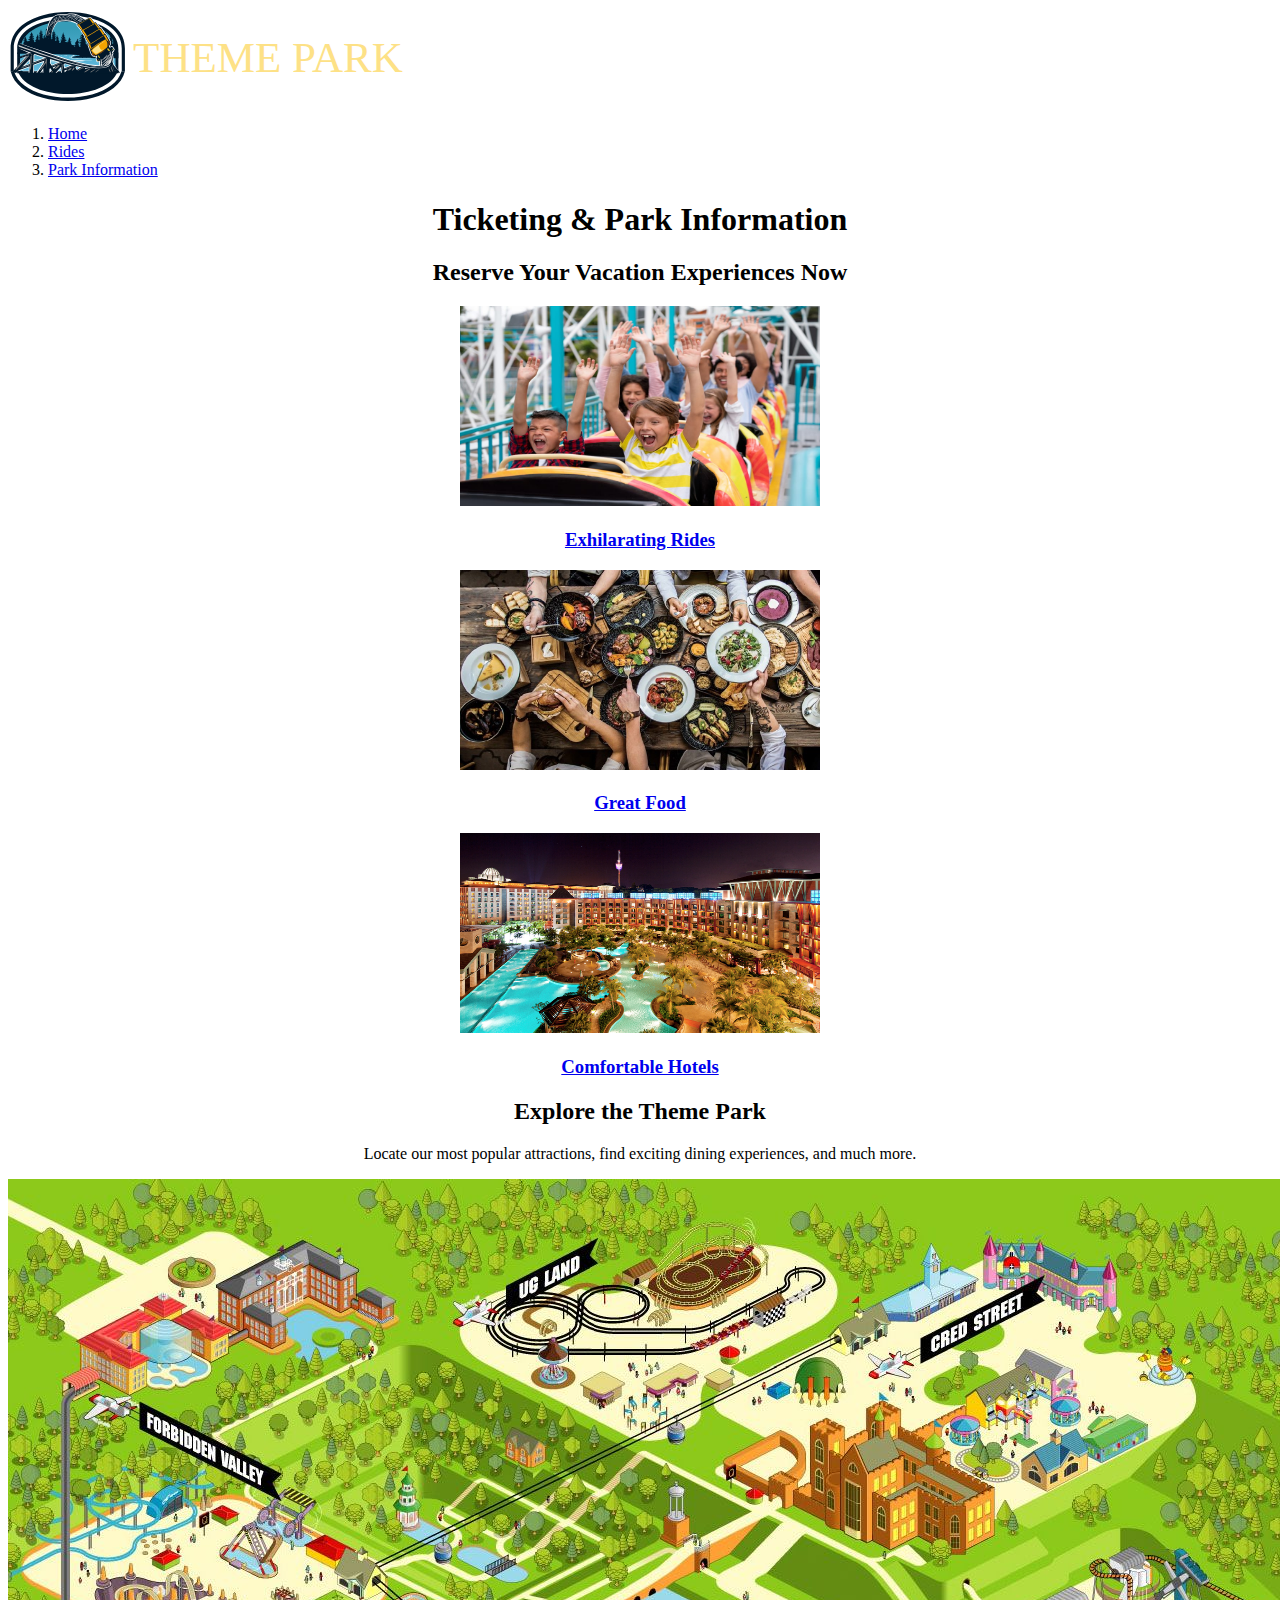
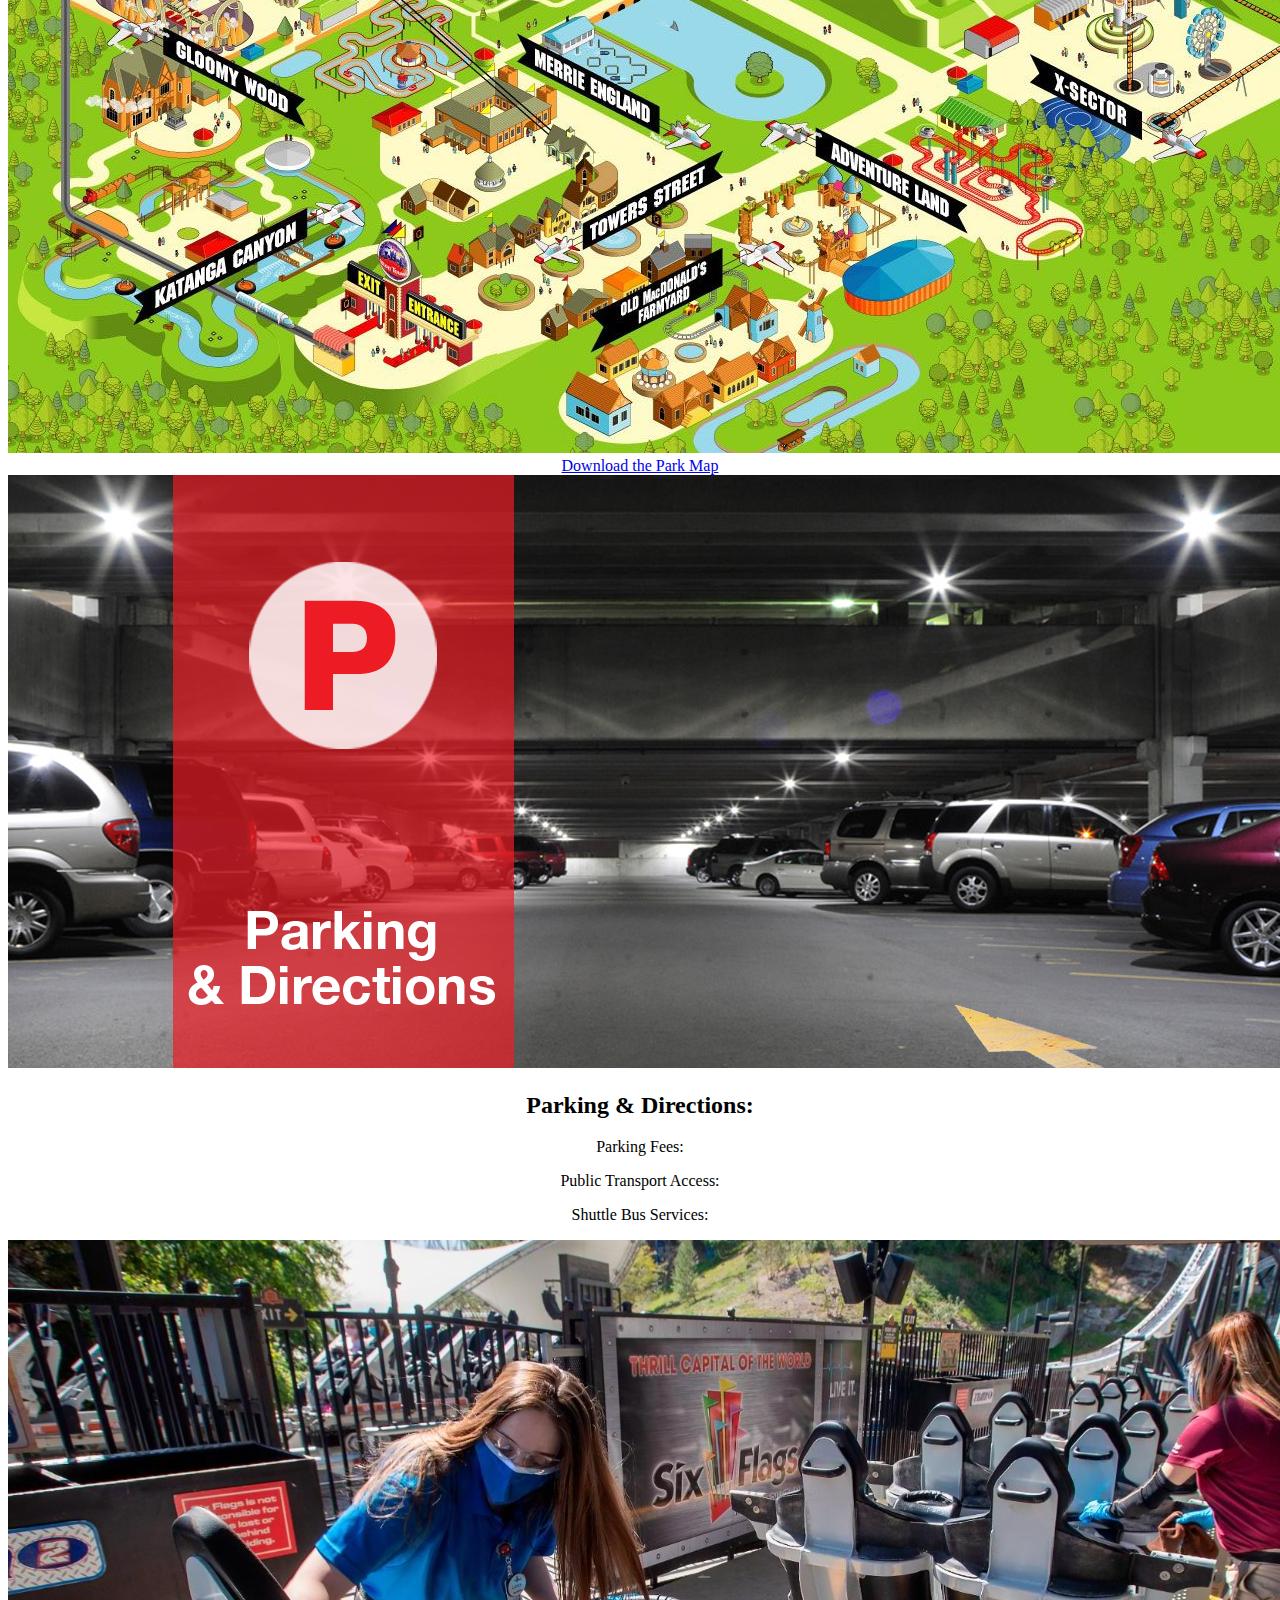
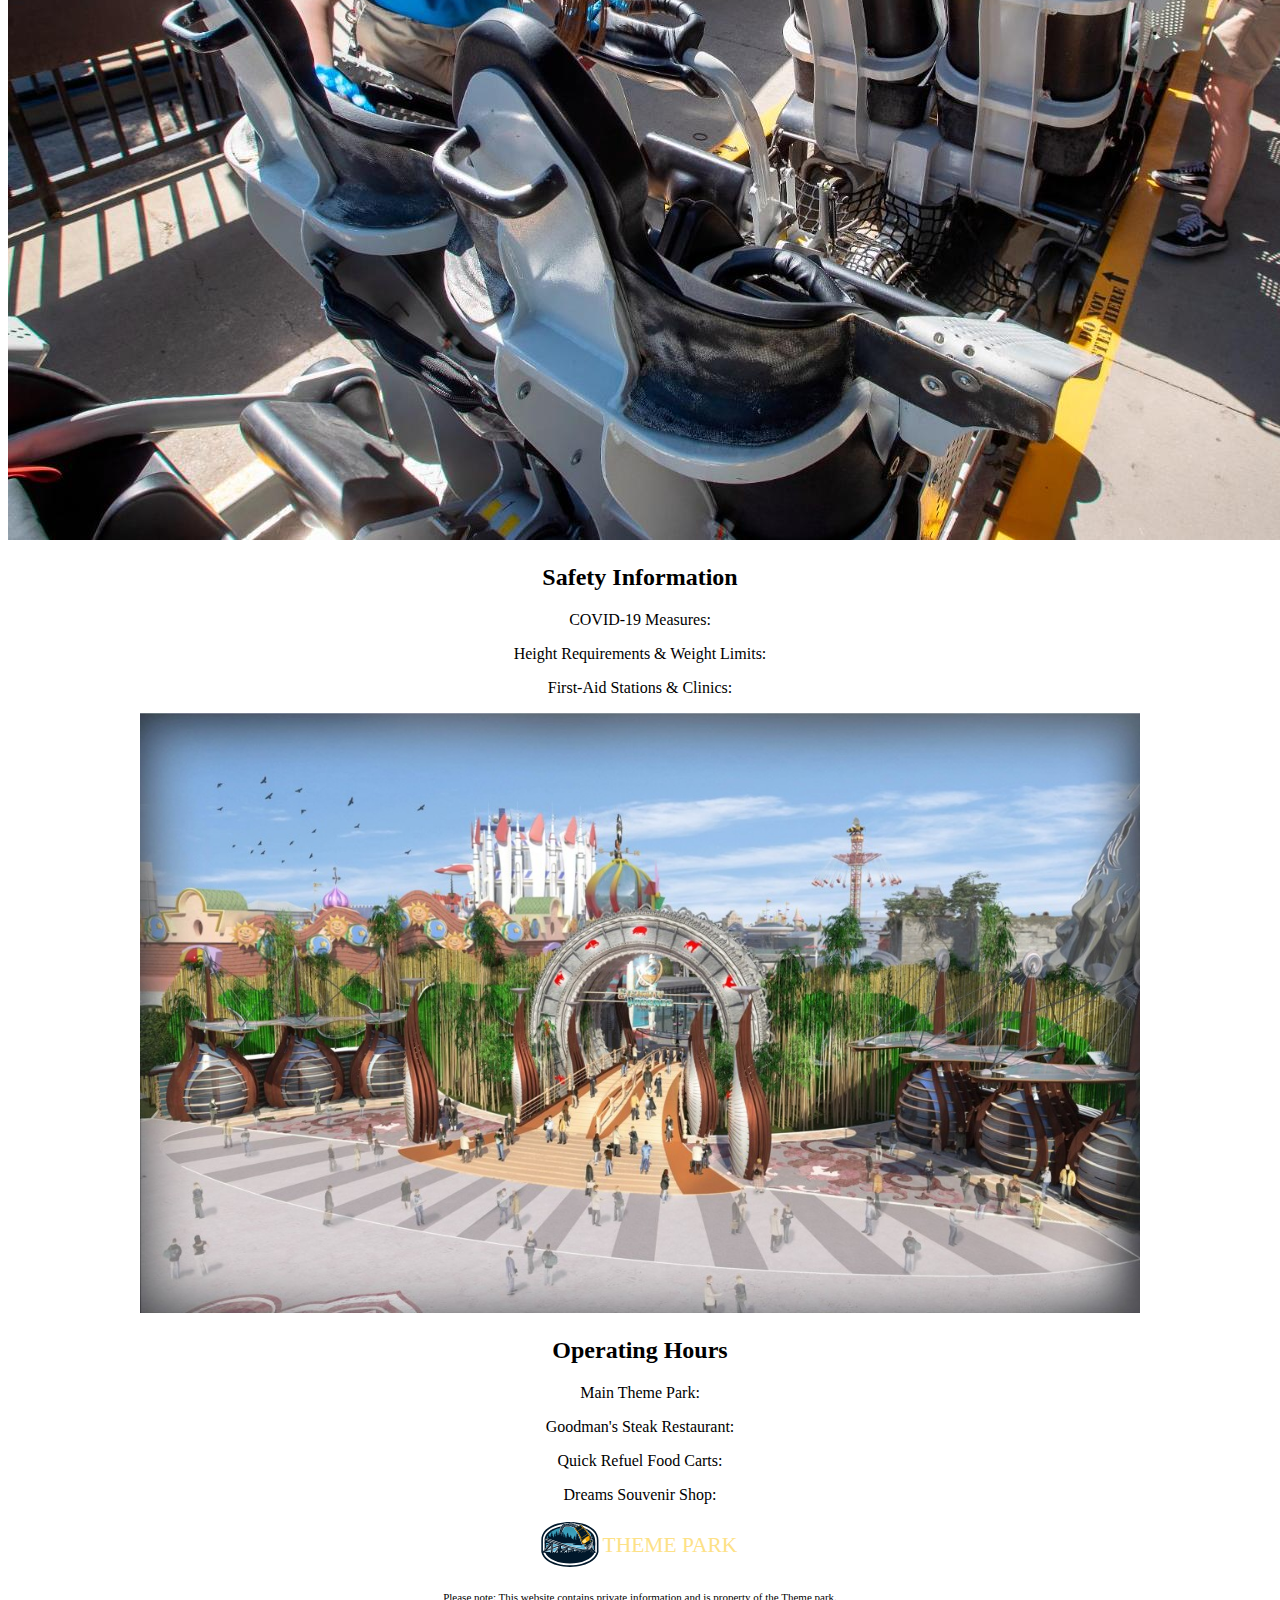
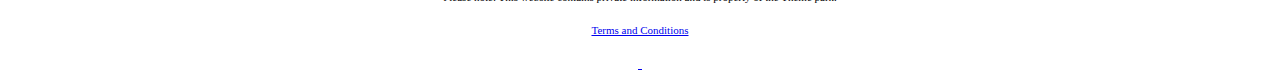
==== commit 84d868f3: "Removed CSS" ====
--- a/about-the-park.html
+++ b/about-the-park.html
@@ -10,12 +10,6 @@
     <meta name="viewport" content="width=device-width, initial-scale=1.0">
     <meta name="refresh" content="600">
     <meta name="keywords" content="?????'">
-    <link rel="stylesheet" type="text/css" href="StyleSheet/common.css">
-    <link rel="stylesheet" type="text/css" href="StyleSheet/home.css">
-    <link rel="stylesheet" type="text/css" href="StyleSheet/parkInfo.css">
-    <link rel="preconnect" href="https://fonts.googleapis.com">
-    <link rel="preconnect" href="https://fonts.gstatic.com" crossorigin>
-    <link href="https://fonts.googleapis.com/css2?family=Roboto:wght@100;300;500;700;900&display=swap" rel="stylesheet">
   </head>
 
 <!-- This body section contains the structure for all the visible content -->
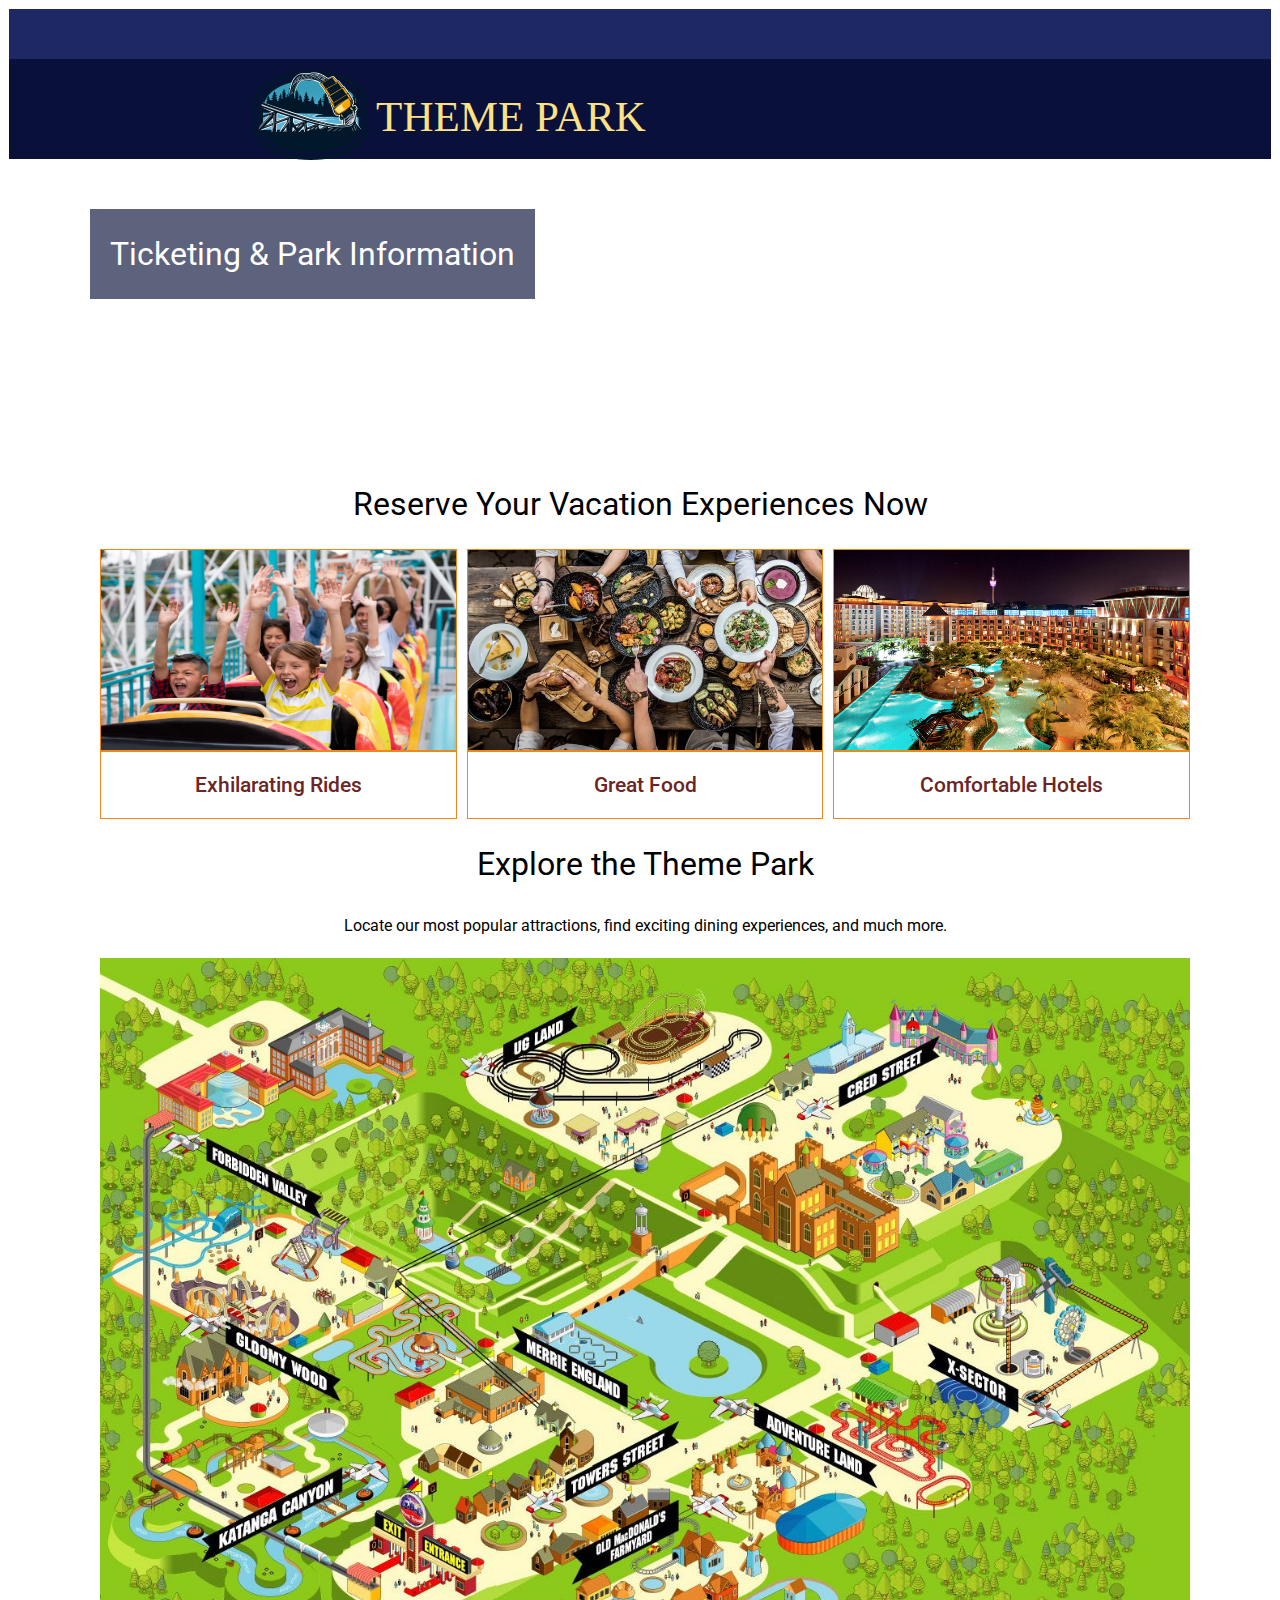
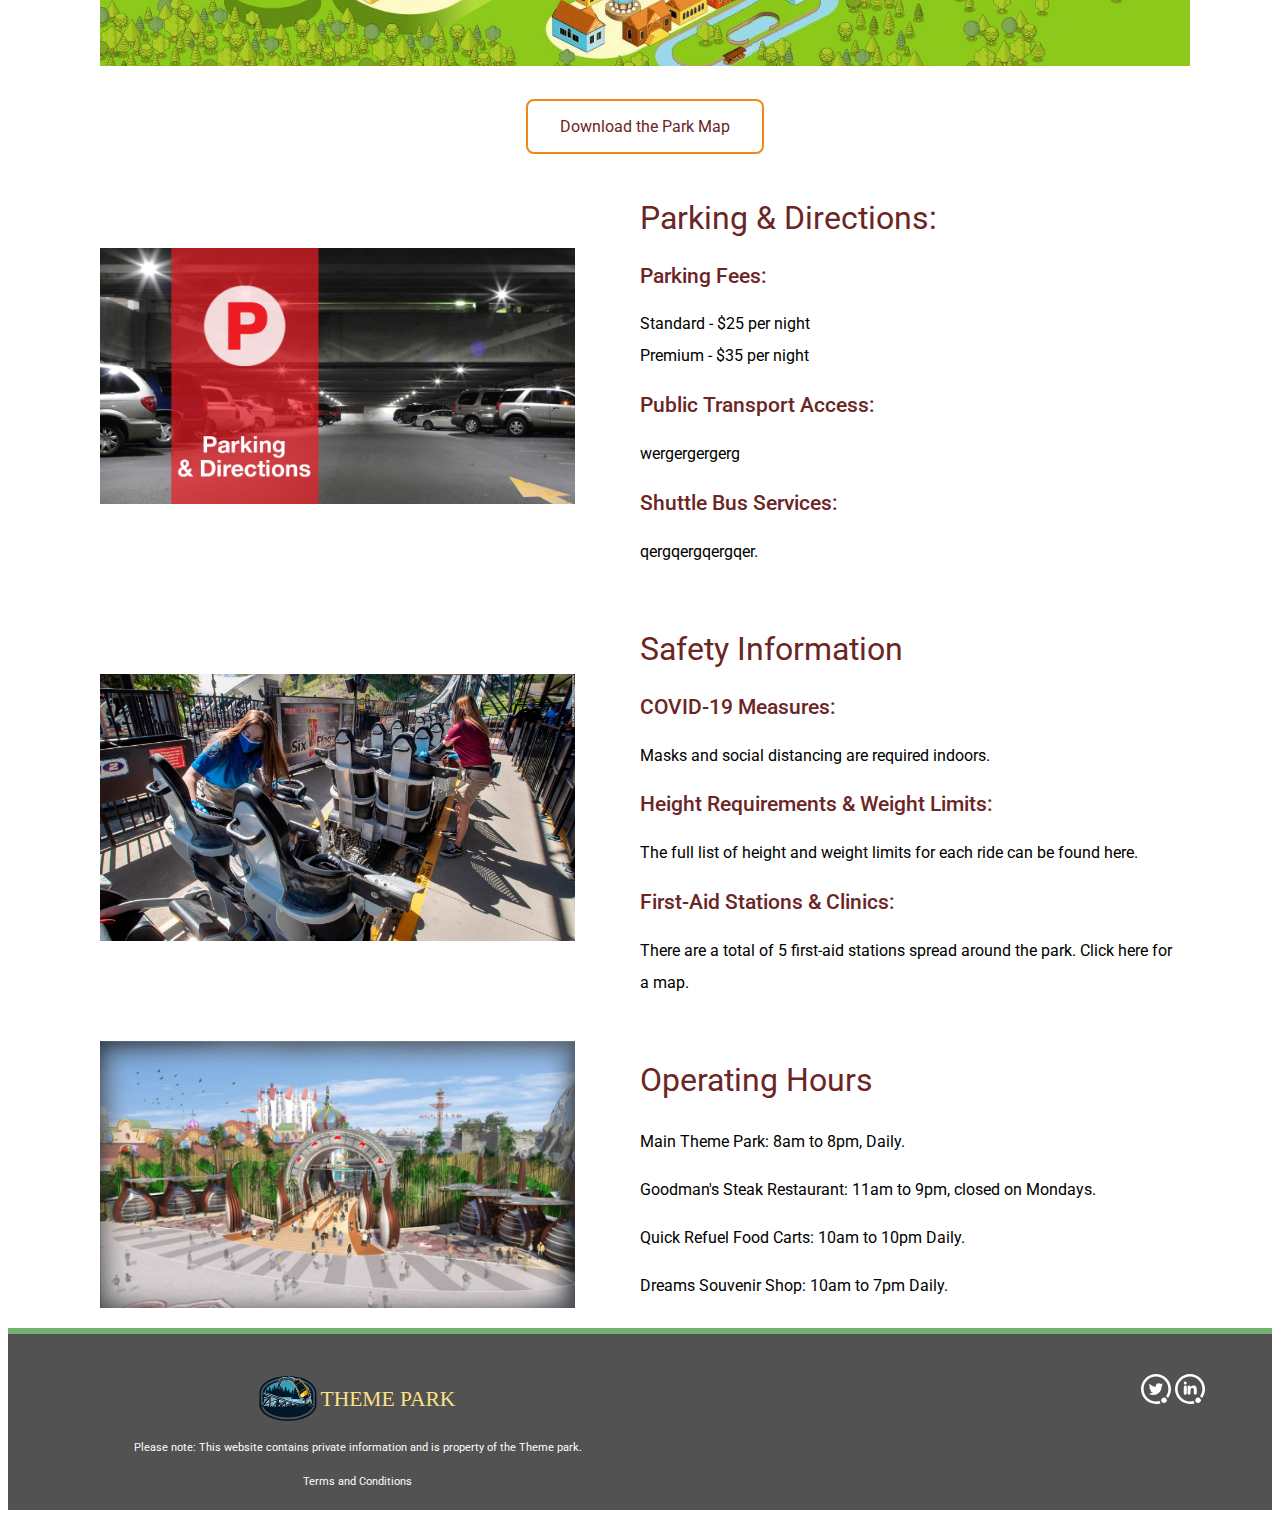
==== commit c63799ac: "Added the use of IDs in page 3" ====
--- a/about-the-park.html
+++ b/about-the-park.html
@@ -3,13 +3,20 @@
 
 <!-- This head section contains all the invisible information about the page -->
 <head>
-    <title>Theme Park</title>
+    <title>Ticketing & Park Information</title>
+    <link rel="icon" href="/img/logo-only.png">
     <meta charset="utf-8">
     <meta name="description" content="?????">
     <meta name="author" content="????">
     <meta name="viewport" content="width=device-width, initial-scale=1.0">
     <meta name="refresh" content="600">
     <meta name="keywords" content="?????'">
+    <link rel="stylesheet" type="text/css" href="StyleSheet/common.css">
+    <link rel="stylesheet" type="text/css" href="StyleSheet/home.css">
+    <link rel="stylesheet" type="text/css" href="StyleSheet/parkInfo.css">
+    <link rel="preconnect" href="https://fonts.googleapis.com">
+    <link rel="preconnect" href="https://fonts.gstatic.com" crossorigin>
+    <link href="https://fonts.googleapis.com/css2?family=Roboto:wght@100;300;500;700;900&display=swap" rel="stylesheet">
   </head>
 
 <!-- This body section contains the structure for all the visible content -->
@@ -44,7 +51,7 @@
     <section class="parkInfo-banner">
         <div class="container">
 
-         <div class="custom-hero-text-box text-center">
+         <div class="custom-hero-text-box-translucent text-center">
                 <h1>Ticketing & Park Information</h1>
         </div>  
       </div>
@@ -104,9 +111,9 @@
                         <h2>Explore the Theme Park</h2>
                         <p>Locate our most popular attractions, find exciting dining experiences, and much more.</p>
 
-                        <img class="parkMap-img" src="img/parkInfo/TP-map.jpg" alt="A map of the Theme Park">
-
-                        <a class="parkMap-button" href="img/parkInfo/TP-map.jpg" download="Theme_Park_Map">Download the Park Map</a>
+                        <img id="parkMap-img" src="img/parkInfo/TP-map.jpg" alt="A map of the Theme Park">
+
+                        <a id="parkMap-button" href="img/parkInfo/TP-map.jpg" download="Theme_Park_Map">Download the Park Map</a>
 
                     </div> 
                 </div>
@@ -118,24 +125,28 @@
 
 
       <!-- Beginning of the 3 Information Rows -->
-
+      
       <section class="info">
         <div class="container">
             <div class="info-row">
 
-                <div class="info-col-1">
+                <div class="info-col-center">
                     <div class="info-box ">
                         <img src="img/parkInfo/parking.jpg" alt="Parking Information and Directions" class="info-img">
                     </div>
                 </div>
 
-                <div class="info-col-2">
+                <div class="info-col-left">
                     <div class="info-box">
                         <div class="box-border ">
                             <h2>Parking & Directions:</h2>
-                            <p>Parking Fees: </p>
-                            <p>Public Transport Access: </p>
-                            <p>Shuttle Bus Services: </p>
+                                <h3>Parking Fees:</h3>
+                                <p>Standard - $25 per night 
+                                <br> Premium - $35 per night</p>
+                                <h3>Public Transport Access: </h3>
+                                <p>wergergergerg</p>
+                                <h3>Shuttle Bus Services:</h3> 
+                                <p>qergqergqergqer.</p>
                         </div>
                     </div>
                 </div>
@@ -148,19 +159,22 @@
         <div class="container">
             <div class="info-row">
 
-                <div class="info-col-1">
+                <div class="info-col-center">
                     <div class="info-box ">
                         <img src="img/parkInfo/safety.jpg" alt="Safety Information" class="info-img">
                     </div>
                 </div>
 
-                <div class="info-col-2">
+                <div class="info-col-left">
                     <div class="info-box">
                         <div class="box-border ">
                             <h2>Safety Information</h2>
-                            <p>COVID-19 Measures: </p>
-                            <p>Height Requirements & Weight Limits: </p>
-                            <p>First-Aid Stations & Clinics: </p>
+                                <h3>COVID-19 Measures:</h3>
+                                <p>Masks and social distancing are required indoors.</p>
+                                <h3>Height Requirements & Weight Limits:</h3>
+                                <p>The full list of height and weight limits for each ride can be found here.</p>
+                                <h3>First-Aid Stations & Clinics:</h3> 
+                                <p>There are a total of 5 first-aid stations spread around the park. Click here for a map.</p>
                         </div>
                     </div>
                 </div>
@@ -173,29 +187,29 @@
         <div class="container">
             <div class="info-row">
 
-                <div class="info-col-1">
+                <div class="info-col-center">
                     <div class="info-box ">
                         <img src="img/parkInfo/operatingHrs.png" alt="Operating Hours" class="info-img">
                     </div>
                 </div>
 
-                <div class="info-col-2">
+                <div class="info-col-left">
                     <div class="info-box">
                         <div class="box-border ">
                             <h2>Operating Hours</h2>
-                            <p>Main Theme Park: </p>
-                            <p>Goodman's Steak Restaurant: </p>
-                            <p>Quick Refuel Food Carts: </p>
-                            <p>Dreams Souvenir Shop: </p>
-                        </div>
-                    </div>
-                </div>
-
-            </div>
-        </div>
-    </section>
-
- <!-- Footer section for quick links, social links, contact info, legal etc-->
+                            <p>Main Theme Park: 8am to 8pm, Daily.</p>
+                            <p>Goodman's Steak Restaurant: 11am to 9pm, closed on Mondays.</p>
+                            <p>Quick Refuel Food Carts: 10am to 10pm Daily.</p>
+                            <p>Dreams Souvenir Shop: 10am to 7pm Daily.</p>
+                        </div>
+                    </div>
+                </div>
+
+            </div>
+        </div>
+    </section>
+
+ <!-- Footer section for quick links, social links, coontact info, legal etc-->
 
 
  <footer>
@@ -220,10 +234,10 @@
                     <div class="row">
                         <div class="col-md-12 text-right-custom text-center-max767">
                             <a href="#" target="_blank">
-                                <img src="../img/twitter.svg" width="30" class="img-fluid margin-right-15">
+                                <img src="../img/twitter.svg"  alt="twitter" width="30" class="img-fluid margin-right-15">
                             </a>
                             <a href="#" target="_blank">
-                                <img src="../img/linkedin.svg" width="30" class="img-fluid">
+                                <img src="../img/linkedin.svg" alt="linkedin" width="30" class="img-fluid">
                             </a>
                         </div>
                     </div>
--- a/StyleSheet/common.css
+++ b/StyleSheet/common.css
@@ -0,0 +1,315 @@
+/*Common CSS-------------------------------------*/
+
+* {
+    box-sizing: border-box;
+}
+
+body{
+    background: white;
+    height: 100%;
+}
+
+h1{
+    font-family: 'Roboto', sans-serif;
+    font-style: normal;
+    font-variant: normal;
+    font-weight: normal;
+    font-size: 2em;
+    color: white;
+}
+
+h2{
+    font-family: 'Roboto', sans-serif;
+    font-style: normal;
+    font-variant: normal;
+    font-weight: normal;
+    font-size: 2em;
+}
+
+h3{
+    font-family: 'Roboto', sans-serif;
+    font-style: normal;
+    font-variant: normal;
+    font-weight: 500;
+    font-size: 1.3em;
+}
+
+
+h4{
+    font-family: 'Roboto', sans-serif;
+    font-style: normal;
+    font-variant: normal;
+    font-weight: normal;
+    font-size: 1em;
+    color: rgb(0, 0, 0);
+}
+
+p{
+    font-family: 'Roboto', sans-serif;
+    font-style: normal;
+    font-variant: normal;
+    font-weight: normal;
+    font-size: 1em;
+    line-height: 2em;
+    color: rgb(0, 0, 0);
+}
+
+.green{
+color: #CC7830;
+
+}
+
+.logo{
+    margin-top: -10px;
+}
+
+.text-center{
+    text-align: center;
+}
+
+.container{
+max-width: 1130px;
+width: 100%;
+    padding-right: 15px;
+    padding-left: 15px;
+    margin-right: auto;
+    margin-left: auto;
+}
+
+a:link { text-decoration: none; }
+a:visited { text-decoration: none; }
+a:hover { text-decoration: none; }
+a:active { text-decoration: none; }
+
+.infoText{
+    margin-block-start: auto;
+    text-align: left;
+    color: #fff;
+    font-size: 12px;
+    padding: 10px;
+}
+
+
+
+/*Header CSS---------------------------------------*/
+
+header { grid-area: header; }
+
+header{
+    background:#09103a;
+    
+    border: 1px solid white;
+    text-align: center;
+    width:100%;
+    height:150px;    
+}
+
+infobar { grid-area: infobar; }
+
+.info-bar {
+    background: #1d2864;
+    color: #fff;
+height: 50px;
+}
+
+#customHeroText{
+    background: #f5a300b2;
+    padding: 5px 20px 5px 20px;
+    width: fit-content;
+    height: fit-content;
+    position: absolute;
+    margin-top: 170px;
+    margin-left: 100px;
+}
+
+#custom-hero-text-box-b{
+    background: #09103aa8;
+    padding: 5px 20px 5px 20px;
+    width: fit-content;
+    height: fit-content;
+    position: absolute;
+    margin-top: 260px;
+    margin-left: 100px;
+}
+
+.banner-button {
+    background-color: #ffffff;
+    border: 2px solid #f5a400;
+    color: #6b2525;
+    padding: 16px 32px;
+    text-align: center;
+    text-decoration: none;
+    display: inline-block;
+    font-family: 'Roboto', sans-serif;
+    font-style: normal;
+    font-variant: normal;
+    font-weight: normal;
+    font-size: 16px;
+    margin: 370px 100px;
+    transition-duration: 0.4s;
+    cursor: pointer;
+    position: absolute;
+    z-index: 999;
+    
+  }
+
+  .banner-button:hover {
+    background-color: #f5a400;
+    color: white;
+  }
+
+/*Nav CSS-------------------------------------------*/
+
+
+nav { grid-area: nav; }
+
+nav{
+    background:#09103a;
+    text-align:center;
+    width:100%;
+    height: 100px;
+    padding-top: 30px;
+    padding-top: 8px;
+}
+
+nav ol{
+    list-style:none;
+    margin:0;
+    text-align:center;
+    float: right;
+    margin-top: 22px;
+    
+    
+}
+
+nav li{
+    display:inline;
+   
+}
+
+nav li a {
+    font-family: Arial, Helvetica, sans-serif;
+    font-style: normal;
+    text-decoration: none;
+    font-variant: normal;
+    font-weight: normal;
+    font-size: 1em;
+    color:hsl(0,0%,255%);
+    display:inline-block;
+    padding: 30px 40px 20px 40px;
+}
+
+nav li a:hover{
+    background: #f5a400;
+}  
+
+.navbar-brand {
+    padding-top: 30px;
+    margin-right: 30%;
+}
+
+
+
+/*Footer CSS-------------------------------------------*/
+
+#products-footer {
+    background: #525252;
+    padding: 40px 0 20px 0;
+    overflow: hidden;
+    border-top: 6px solid #74b272;
+}
+
+#footer-row {
+        display: -ms-flexbox;
+        display: flex;
+        -ms-flex-wrap: wrap;
+        flex-wrap: wrap;
+        margin-right: -15px;
+        margin-left: -15px;
+    }
+
+
+
+.text-right-custom {
+    text-align: right;
+}
+
+
+.col-md-6 {
+
+    flex: 0 0 100%;
+    max-width: 50%;
+}
+
+.col-md-12 {
+
+    flex: 0 0 100%;
+}
+
+
+.img-fluid {
+    transition: all .2s ease-in-out;
+    margin-bottom: -4px;
+
+}
+
+.img-fluid:hover {
+    transform: scale(1.1);
+}
+
+.color-tscs {
+   color: #fff;
+   font-family: 'Roboto', sans-serif;
+
+}
+
+
+/*Rides Page-------------------------------------------*/
+
+
+.rides-banner{
+    height: 300px;
+    background-color: rgb(0, 0, 0);
+    background: url(../img/shutterstock_271954364.jpg) no-repeat;
+    background-size: cover;
+    background-position: top center;
+    /* overflow: hidden; */
+    padding: 4% 0 0 0;
+}
+
+
+.rides-feature-row {
+    display: -ms-flexbox;
+    display: flex;
+    -ms-flex-wrap: wrap;
+    flex-wrap: wrap;
+    
+}
+
+.rides-feature-col-2 {
+    -ms-flex: 0 0 50%;
+    flex: 0 0 50%;
+    max-width: 50%;
+    min-width: 400px;
+    margin-left: auto;
+    margin-right: auto;
+}
+
+.rides-feature-box {
+    padding: 10px;
+    color: #6b2525;
+    margin-left: auto;
+    margin-right: auto;
+    margin-bottom: 5px;
+    text-align: left;
+}
+
+.parkmap{
+    height: 600px;
+    background-color: rgb(0, 0, 0);
+    background: url(../img/map.jpg) no-repeat;
+    background-size: cover;
+    background-position: top center;
+    /* overflow: hidden; */
+    padding: 4% 0 0 0;
+}
--- a/StyleSheet/home.css
+++ b/StyleSheet/home.css
@@ -0,0 +1,173 @@
+/*Index.html CSS unique to home page------------------------------------*/
+
+
+
+.tickets{
+    margin-top: 20px;
+    margin-bottom: 20px;
+}
+
+
+#ticket-row {
+    display: -ms-flexbox;
+    display: flex;
+    -ms-flex-wrap: wrap;
+    flex-wrap: wrap;
+    justify-content: space-between;
+    justify-content: center;
+
+
+}
+
+.ticket-col-4 {
+    -ms-flex: 0 0 33.333333%;
+    flex: 0 0 33.333333%;
+    max-width: 33.333333%;
+}
+
+.ticket-box {
+    color: #6b2525;
+    margin-left: 10px;
+    margin-right: auto;
+    text-align: center;
+    text-decoration: none;
+    overflow: hidden;
+}
+
+.rides{
+    background: #09103a;
+    padding-top: 50px;
+    padding-bottom: 20px;
+}
+
+
+#rides-row {
+    display: -ms-flexbox;
+    display: flex;
+    -ms-flex-wrap: wrap;
+    flex-wrap: wrap;
+    justify-content: space-between;
+    margin-bottom: 50px;
+
+
+
+}
+
+.rides-col-4 {
+    -ms-flex: 0 0 23%;
+    flex: 0 0 23%;
+    max-width: 23%;
+    
+}
+
+.rides-col-4-first {
+    -ms-flex: 0 0 25%;
+    flex: 0 0 25%;
+    max-width: 23%;
+}
+
+.rides-box {
+    color: #6b2525;
+    margin-left: 10px;
+    margin-right: auto;
+    overflow: hidden;
+}
+
+
+.feature-row {
+    display: -ms-flexbox;
+    display: flex;
+    -ms-flex-wrap: wrap;
+    flex-wrap: wrap;
+    
+}
+
+.feature-col-2 {
+    -ms-flex: 0 0 50%;
+    flex: 0 0 50%;
+    max-width: 50%;
+    min-width: 400px;
+    margin-left: auto;
+    margin-right: auto;
+}
+
+.feature-box {
+    padding: 10px;
+    color: #6b2525;
+    margin-left: auto;
+    margin-right: auto;
+    margin-bottom: 5px;
+    text-align: left;
+}
+
+
+
+
+
+.color-box .box-border {
+    border: 1px solid #ffffff;
+    padding: 20px 15px;
+    border-radius: 16px;
+    min-height: 501px;
+}
+
+
+
+.orange {
+    background: #f08819;
+}
+
+.white {
+    border-color:  #f08819;
+    border-width: 1px;;
+    border-style: solid;
+    background: #fff;
+}
+
+
+.banner {
+    height: 600px;
+    background-color: rgb(0, 0, 0);
+    background: url(../img/shutterstock_271954364.jpg) no-repeat;
+    background-size: cover;
+    background-position: center -100px;
+    padding: 8% 0 0 0;
+}
+
+#videobanner {
+    height: 600px;
+    overflow: hidden;
+    position: relative;
+  }
+
+
+
+/*Index.html CSS------------------------------------*/
+
+/* 
+#fpIntro { grid-area: intro; }
+#fplinkArea { grid-area: main; }
+#bestSellersList { grid-area: bestSeller; } */
+
+
+/*onlineRead.html CSS-------------------------------------*/
+
+/* #orReadingIntro { grid-area: intro; }
+aside { grid-area: aside; }
+#orReadingBooks { grid-area: main; } */
+
+
+
+/* .grid-container-onlineRead {
+  display: grid;
+  grid-template-columns: auto auto auto auto auto 300px;
+  grid-template-areas:
+  'infobar infobar infobar infobar infobar infobar'
+    'header header header header header header'
+    'nav nav nav nav nav nav'
+    'intro intro intro intro intro aside'
+    'main main main main main aside'
+    'footer footer footer footer footer footer';
+  background-color: white;
+} */
+
--- a/StyleSheet/parkInfo.css
+++ b/StyleSheet/parkInfo.css
@@ -0,0 +1,147 @@
+/*-----Ticketing & Park Information Page-----*/
+
+/*---Top Banner---*/
+.parkInfo-banner{
+    height: 300px;
+    background-color: rgb(0, 0, 0);
+    background: url(../img/shutterstock_271954364.jpg) no-repeat;
+    background-size: cover;
+    background-position: top center;
+    /* overflow: hidden; */
+    padding: 4% 0 0 0;
+}
+
+.custom-hero-text-box-translucent{
+    background: #09103aa8;
+    padding: 5px 20px 5px 20px;
+    width: fit-content;
+    height: fit-content;
+}
+
+/*---3 Cards---*/
+.reservation{
+    margin-top: 20px;
+    margin-bottom: 20px;
+}
+
+.reservation-row {
+    display: -ms-flexbox;
+    display: flex;
+    -ms-flex-wrap: wrap;
+    flex-wrap: wrap;
+    justify-content: space-between;
+    justify-content: center;
+}
+
+.reservation-col {
+    -ms-flex: 0 0 33.333333%;
+    flex: 0 0 33.333333%;
+    max-width: 33.333333%;
+}
+
+.reservation-box {
+    color: #6b2525;
+    margin-left: 10px;
+    margin-right: auto;
+    text-align: center;
+    text-decoration: none;
+    overflow: hidden;
+}
+
+/*---Park Map---*/
+
+.parkMap-row {
+    -ms-flex: 0 0 100%;
+    flex: 0 0 100%;
+    max-width: 1130px;
+    min-width: 400px;
+    padding-left: 10px;
+    margin-left: auto;
+    margin-right: auto;
+}
+
+.parkMap-box {
+    color: #000000;
+    margin-left: auto;
+    margin-right: auto;
+    margin-bottom: 5px;
+    text-align: center;
+}
+
+#parkMap-img{
+    max-width: 1130px;
+    width: 100%;
+    margin-right: auto;
+    margin-left: auto;
+    padding-bottom: 25px;
+}
+
+#parkMap-button{
+    background-color: #ffffff;
+    border: 2px solid #f08819;
+    color: #6b2525;
+    padding: 16px 32px;
+    text-align: center;
+    text-decoration: none;
+    display: inline-block;
+    font-family: 'Roboto', sans-serif;
+    font-style: normal;
+    font-variant: normal;
+    font-weight: normal;
+    font-size: 16px;
+    margin: 4px 2px;
+    transition-duration: 0.4s;
+    cursor: pointer;
+    border-radius: 8px;
+}
+  
+    #parkMap-button:hover{
+        background-color: #f08819;
+        color: white;
+    }
+
+/*---3 Information Rows---*/
+.info-row {
+    display: -ms-flexbox;
+    display: flex;
+    -ms-flex-wrap: wrap;
+    flex-wrap: wrap; 
+    padding: 10px
+}
+
+.info-col-center {
+    -ms-flex: 0 0 50%;
+    flex: 0 0 50%;
+    max-width: 50%;
+    min-width: 400px;
+    margin-left: auto;
+    margin-right: auto;
+    align-self: center;
+}
+
+.info-col-left {
+    -ms-flex: 0 0 50%;
+    flex: 0 0 50%;
+    max-width: 50%;
+    min-width: 400px;
+    margin-left: auto;
+    margin-right: auto;
+    align-self: flex-start;
+}
+
+.info-box {
+    color: #6b2525;
+    margin-left: auto;
+    margin-right: auto;
+    text-align: left;
+    border-color: #000000;
+}
+
+.info-img{
+    max-width: 475px;
+    width: 100%;
+    max-height: 267px;
+    height: 100%;
+    margin-right: auto;
+    margin-left: auto;
+}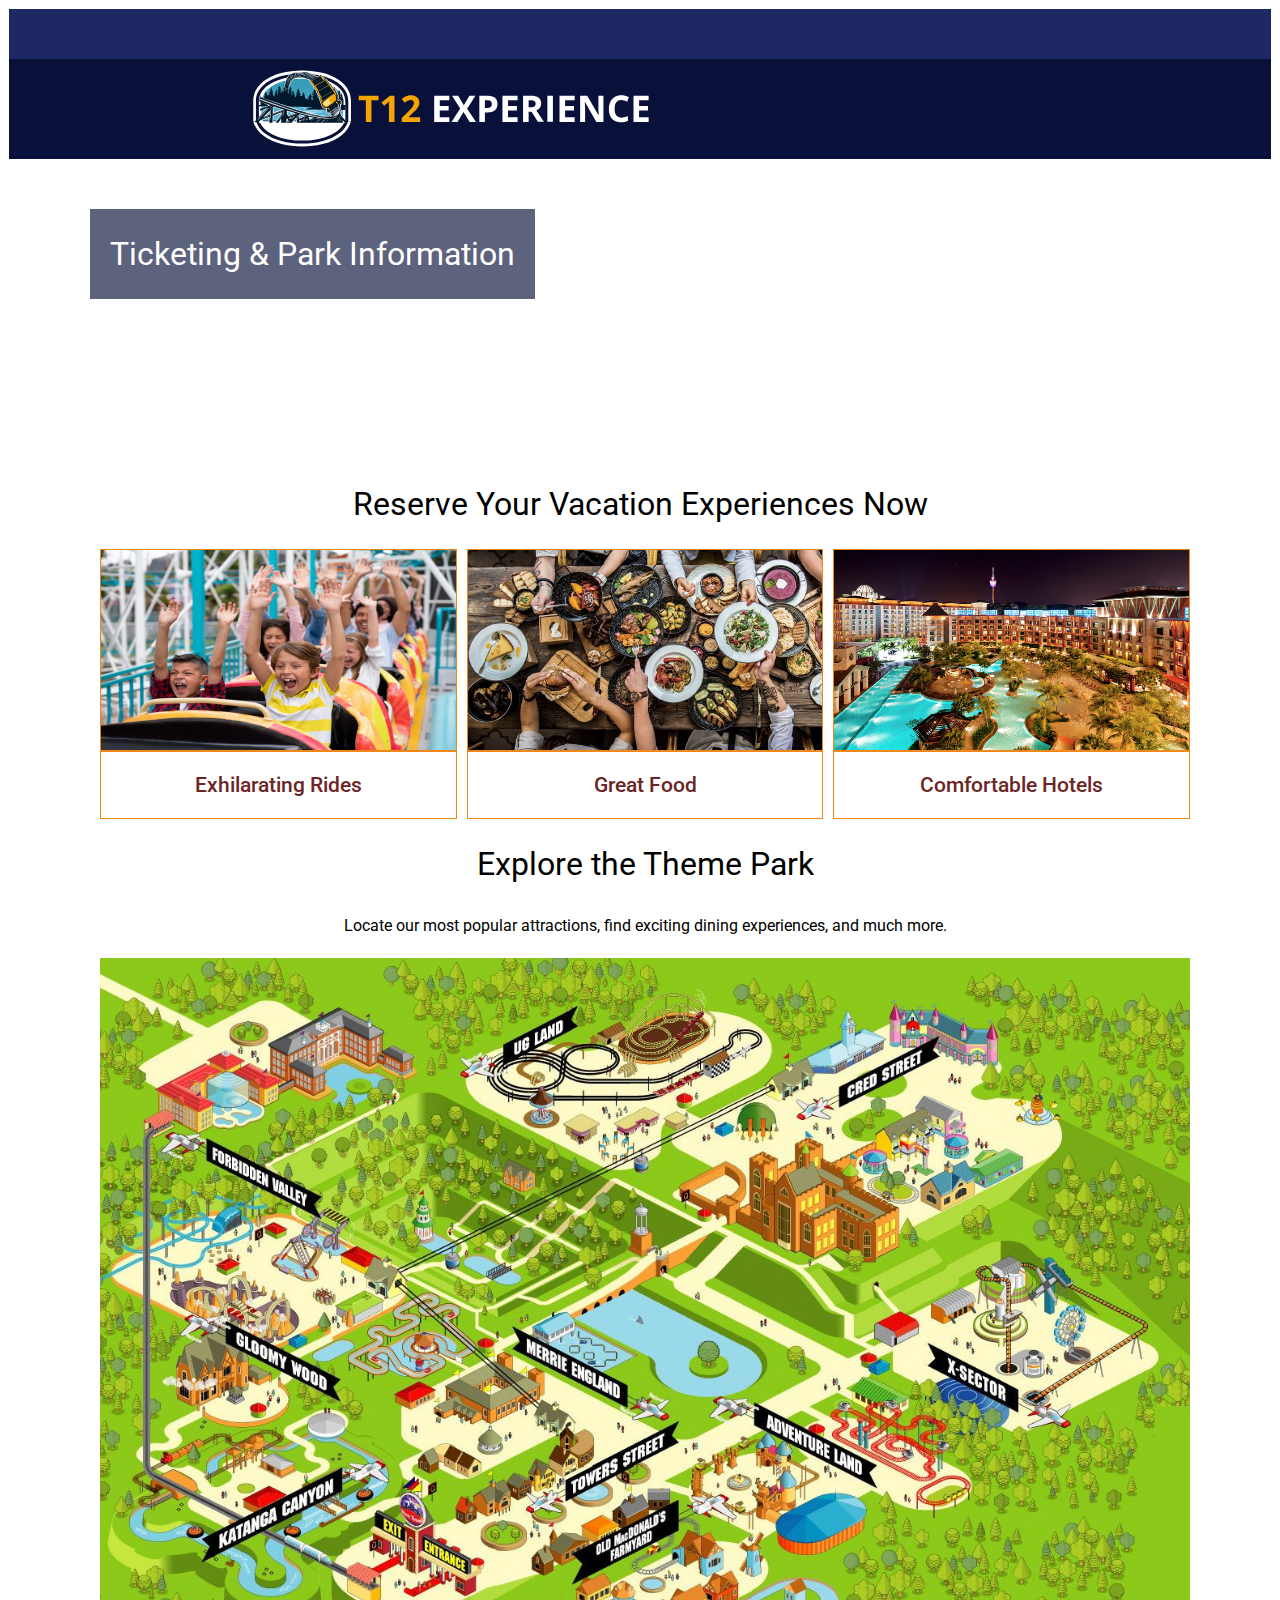
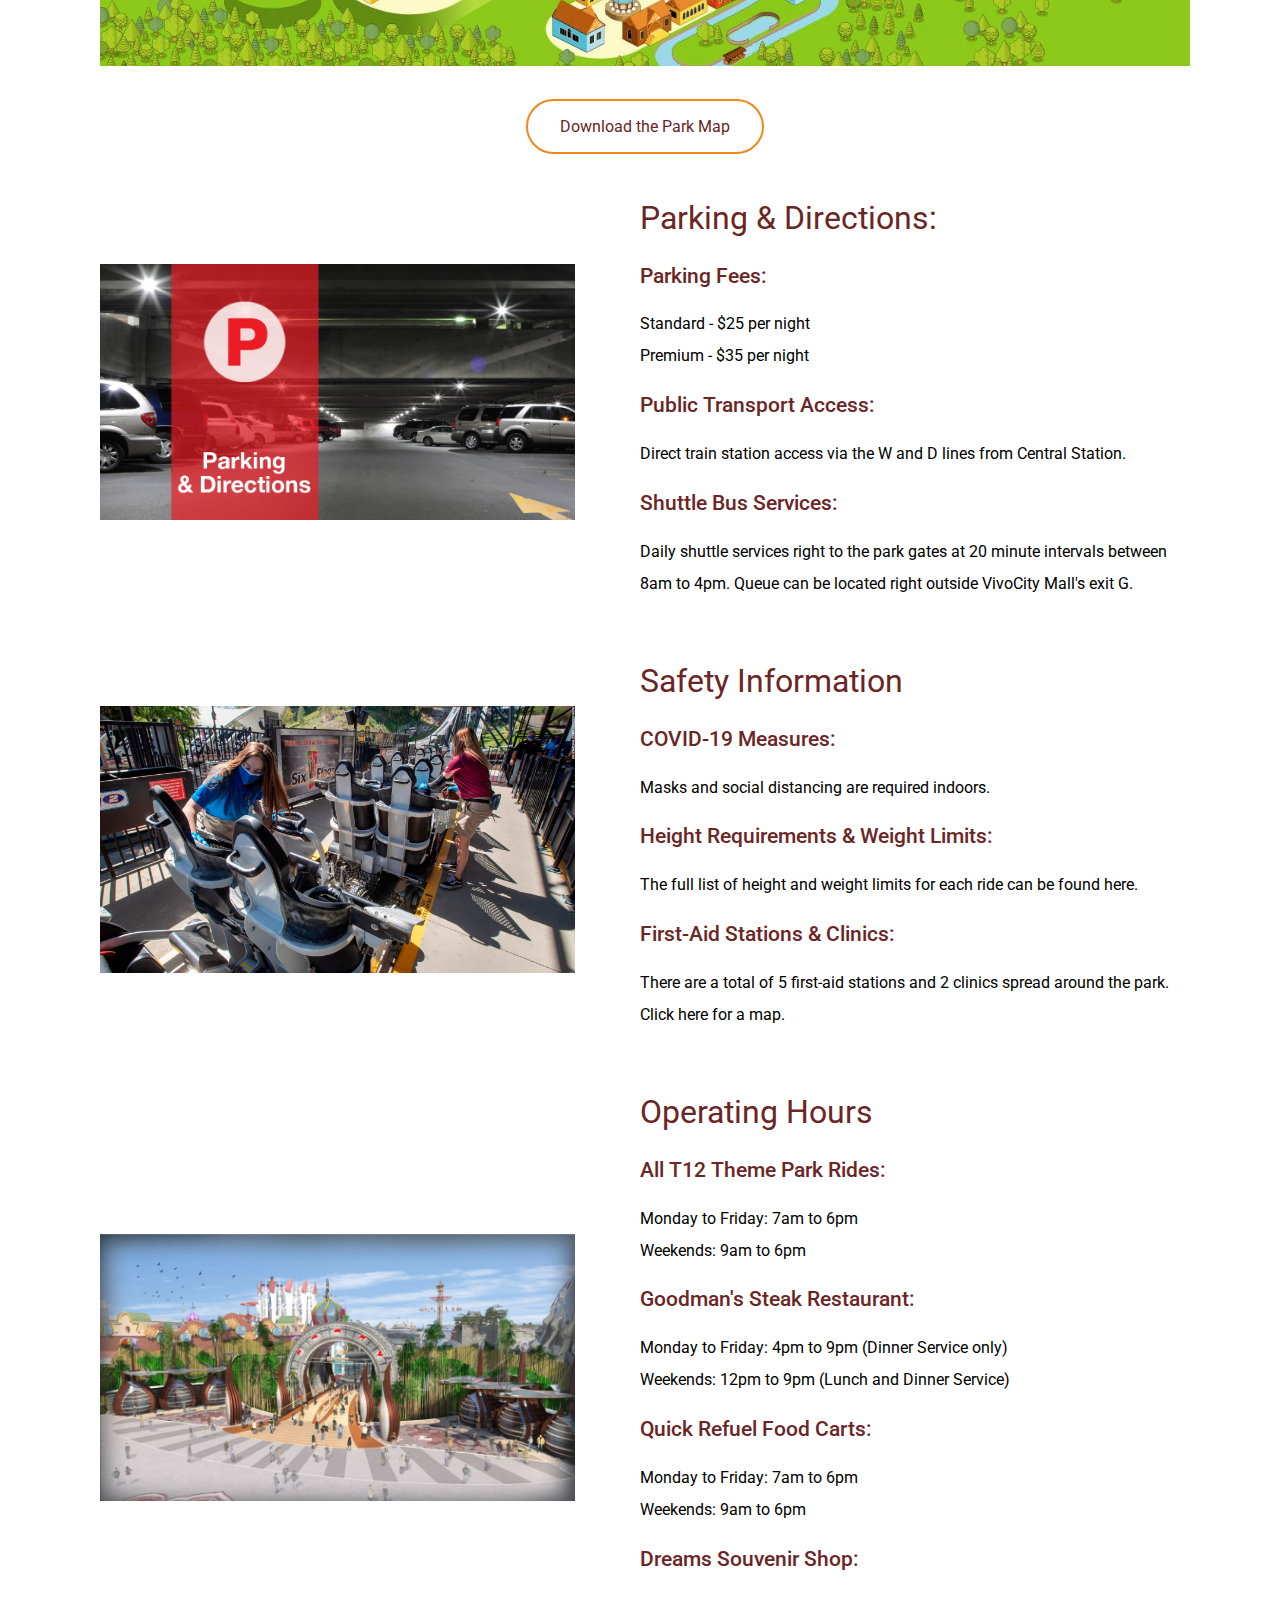
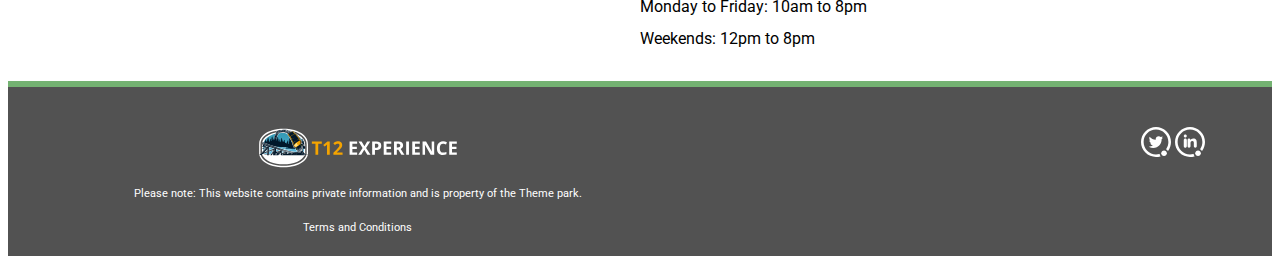
==== commit e11cabc0: "Changed title image & text." ====
--- a/about-the-park.html
+++ b/about-the-park.html
@@ -4,7 +4,7 @@
 <!-- This head section contains all the invisible information about the page -->
 <head>
     <title>Ticketing & Park Information</title>
-    <link rel="icon" href="/img/logo-only.png">
+    <link rel="icon" href="/img/logo-tab.png">
     <meta charset="utf-8">
     <meta name="description" content="?????">
     <meta name="author" content="????">
@@ -144,9 +144,9 @@
                                 <p>Standard - $25 per night 
                                 <br> Premium - $35 per night</p>
                                 <h3>Public Transport Access: </h3>
-                                <p>wergergergerg</p>
+                                <p>Direct train station access via the W and D lines from Central Station.</p>
                                 <h3>Shuttle Bus Services:</h3> 
-                                <p>qergqergqergqer.</p>
+                                <p>Daily shuttle services right to the park gates at 20 minute intervals between 8am to 4pm. Queue can be located right outside VivoCity Mall's exit G.</p>
                         </div>
                     </div>
                 </div>
@@ -174,7 +174,7 @@
                                 <h3>Height Requirements & Weight Limits:</h3>
                                 <p>The full list of height and weight limits for each ride can be found here.</p>
                                 <h3>First-Aid Stations & Clinics:</h3> 
-                                <p>There are a total of 5 first-aid stations spread around the park. Click here for a map.</p>
+                                <p>There are a total of 5 first-aid stations and 2 clinics spread around the park. Click here for a map.</p>
                         </div>
                     </div>
                 </div>
@@ -197,19 +197,32 @@
                     <div class="info-box">
                         <div class="box-border ">
                             <h2>Operating Hours</h2>
-                            <p>Main Theme Park: 8am to 8pm, Daily.</p>
-                            <p>Goodman's Steak Restaurant: 11am to 9pm, closed on Mondays.</p>
-                            <p>Quick Refuel Food Carts: 10am to 10pm Daily.</p>
-                            <p>Dreams Souvenir Shop: 10am to 7pm Daily.</p>
-                        </div>
-                    </div>
-                </div>
-
-            </div>
-        </div>
-    </section>
-
- <!-- Footer section for quick links, social links, coontact info, legal etc-->
+                                <h3>All T12 Theme Park Rides:</h3>
+                                    <p>Monday to Friday: 7am to 6pm
+                                    <br>Weekends: 9am to 6pm
+                                    </p>
+                                <h3>Goodman's Steak Restaurant:</h3>
+                                    <p>Monday to Friday: 4pm to 9pm (Dinner Service only)
+                                    <br>Weekends: 12pm to 9pm (Lunch and Dinner Service)
+                                    </p>
+                                <h3>Quick Refuel Food Carts:</h3> 
+                                    <p>Monday to Friday: 7am to 6pm
+                                    <br>Weekends: 9am to 6pm
+                                    </p>
+                                <h3>Dreams Souvenir Shop:</h3> 
+                                    <p>Monday to Friday: 10am to 8pm
+                                    <br>Weekends: 12pm to 8pm
+                                    </p>
+
+                        </div>
+                    </div>
+                </div>
+
+            </div>
+        </div>
+    </section>
+
+ <!-- Footer section for quick links, social links, contact info, legal etc-->
 
 
  <footer>
--- a/StyleSheet/parkInfo.css
+++ b/StyleSheet/parkInfo.css
@@ -92,7 +92,7 @@
     margin: 4px 2px;
     transition-duration: 0.4s;
     cursor: pointer;
-    border-radius: 8px;
+    border-radius: 30px;
 }
   
     #parkMap-button:hover{
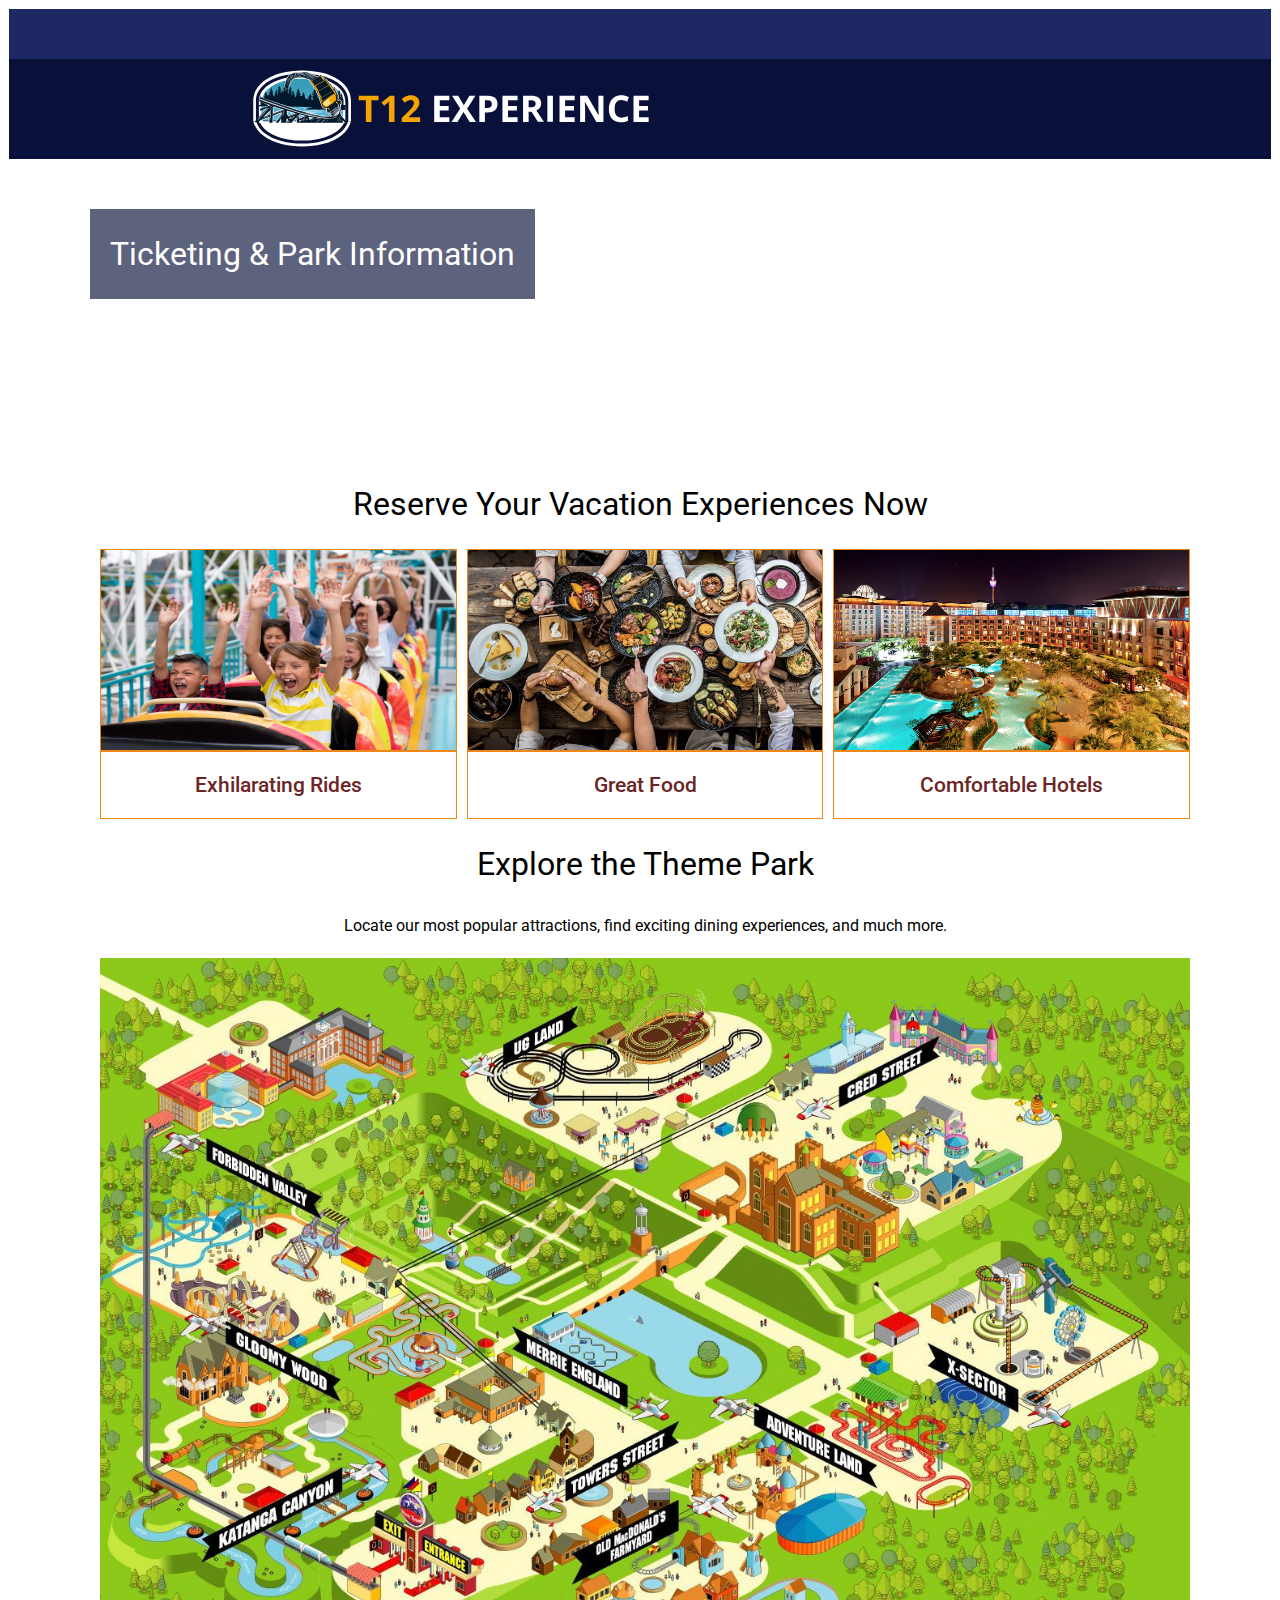
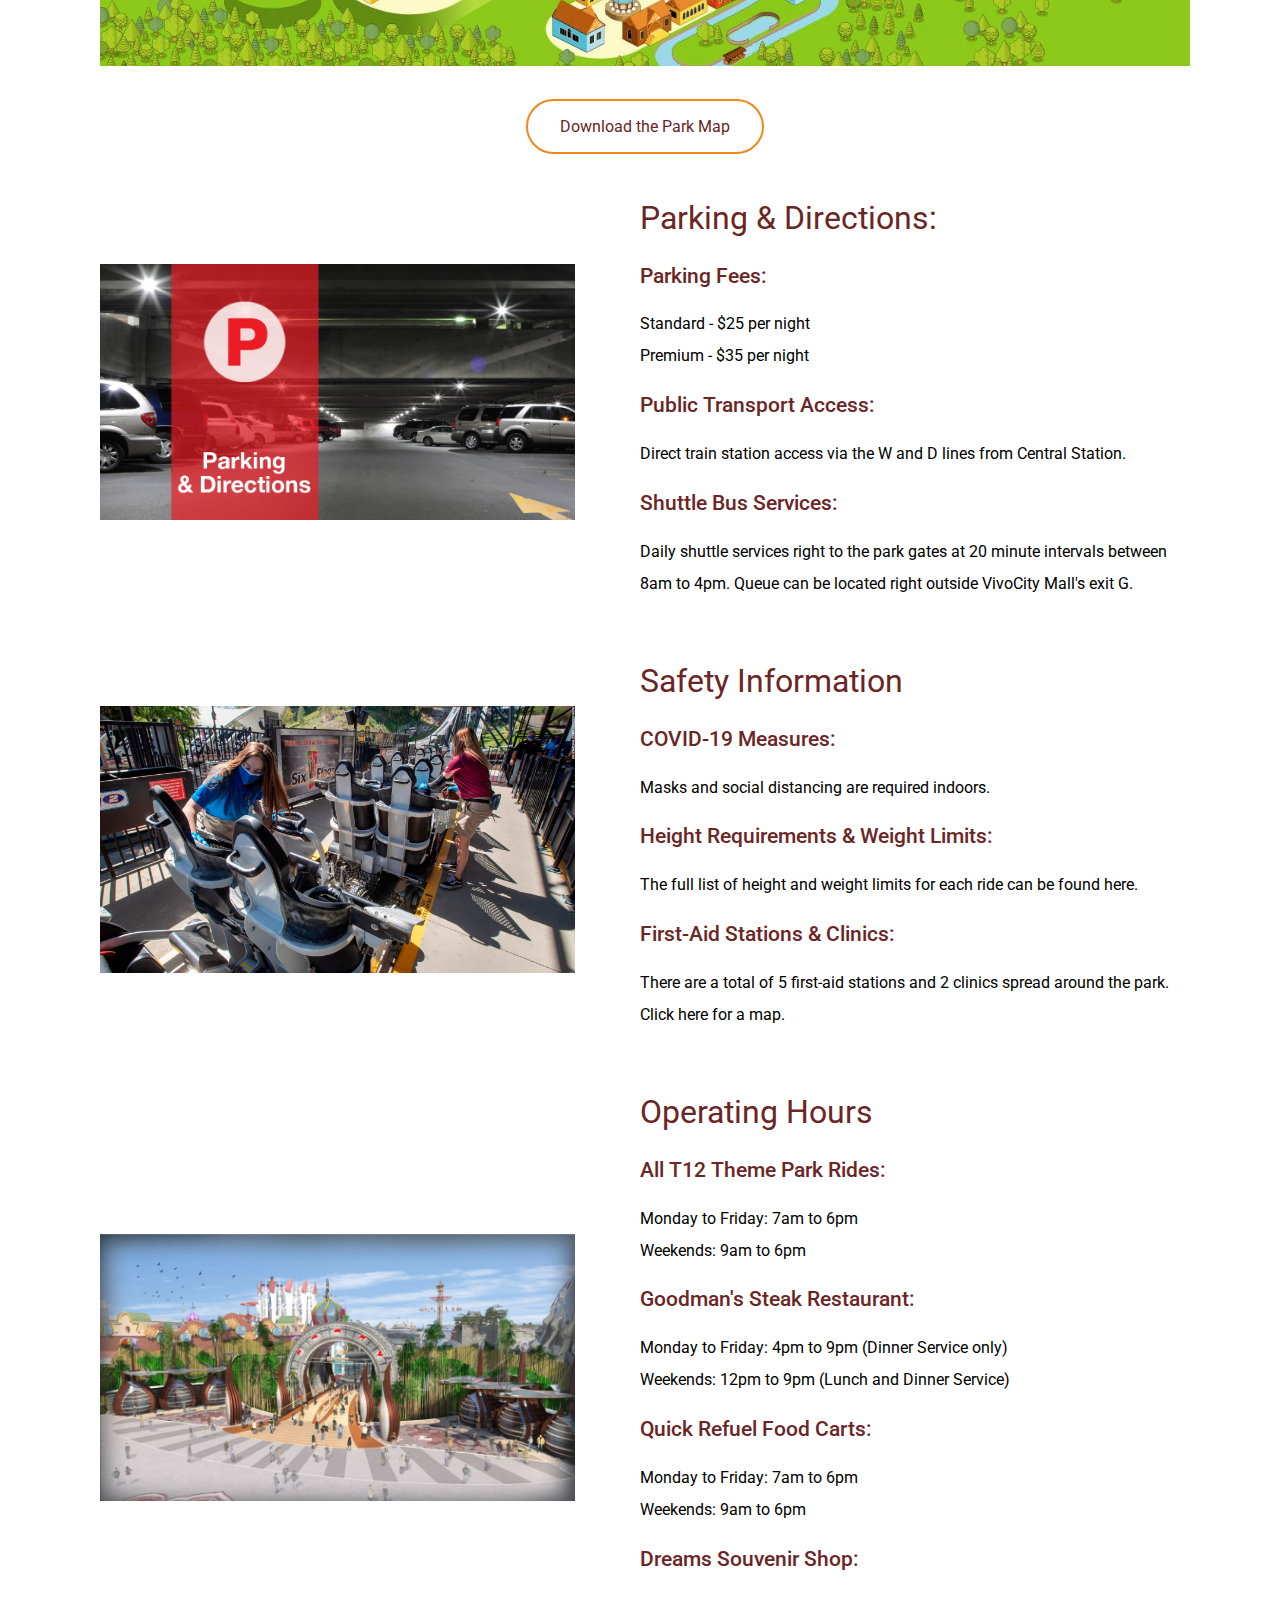
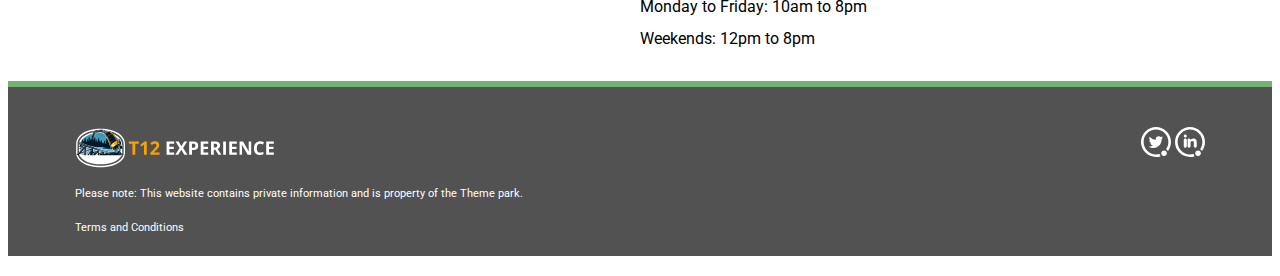
==== commit 4db19806: "Update about-the-park.html" ====
--- a/about-the-park.html
+++ b/about-the-park.html
@@ -55,6 +55,7 @@
                 <h1>Ticketing & Park Information</h1>
         </div>  
       </div>
+    </div>
     </section>
 
     <section class="reservation">
@@ -263,4 +264,4 @@
 </footer>
 </div>
 </body>
-</html>+</html>
